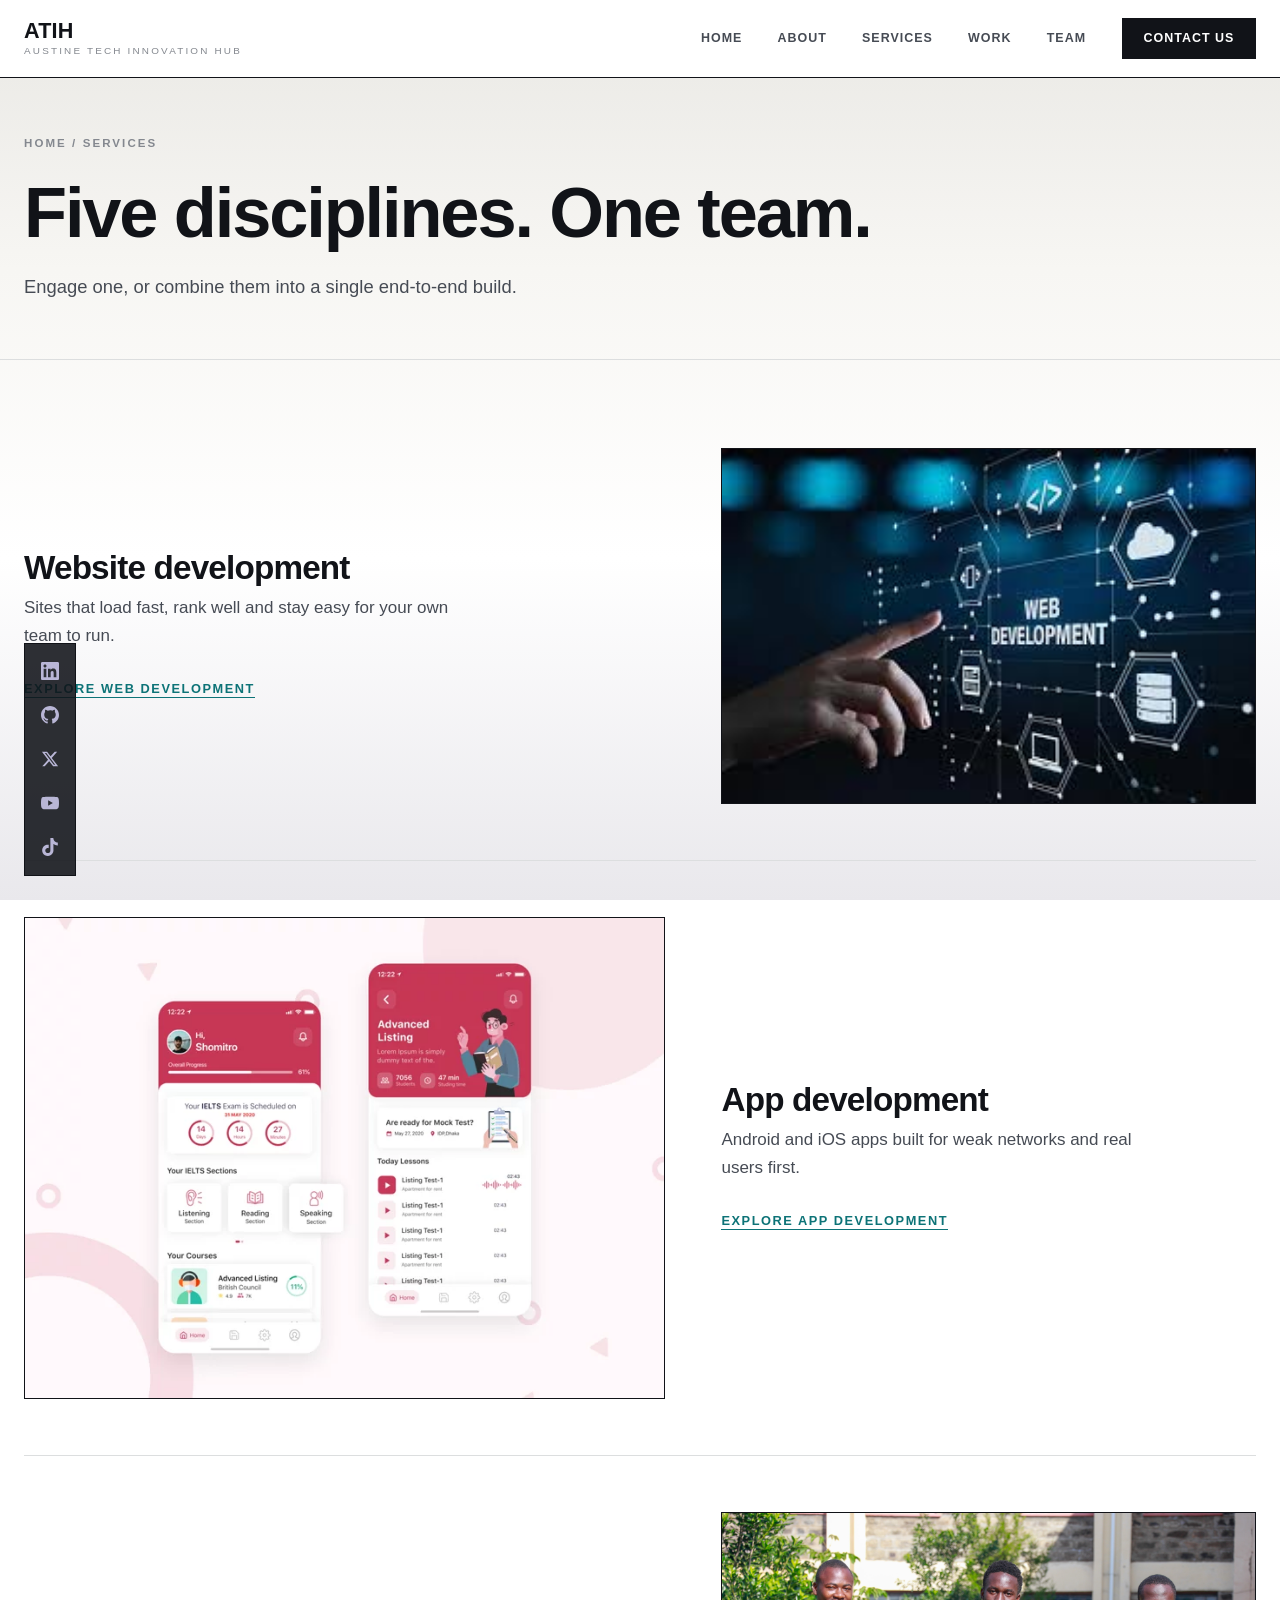
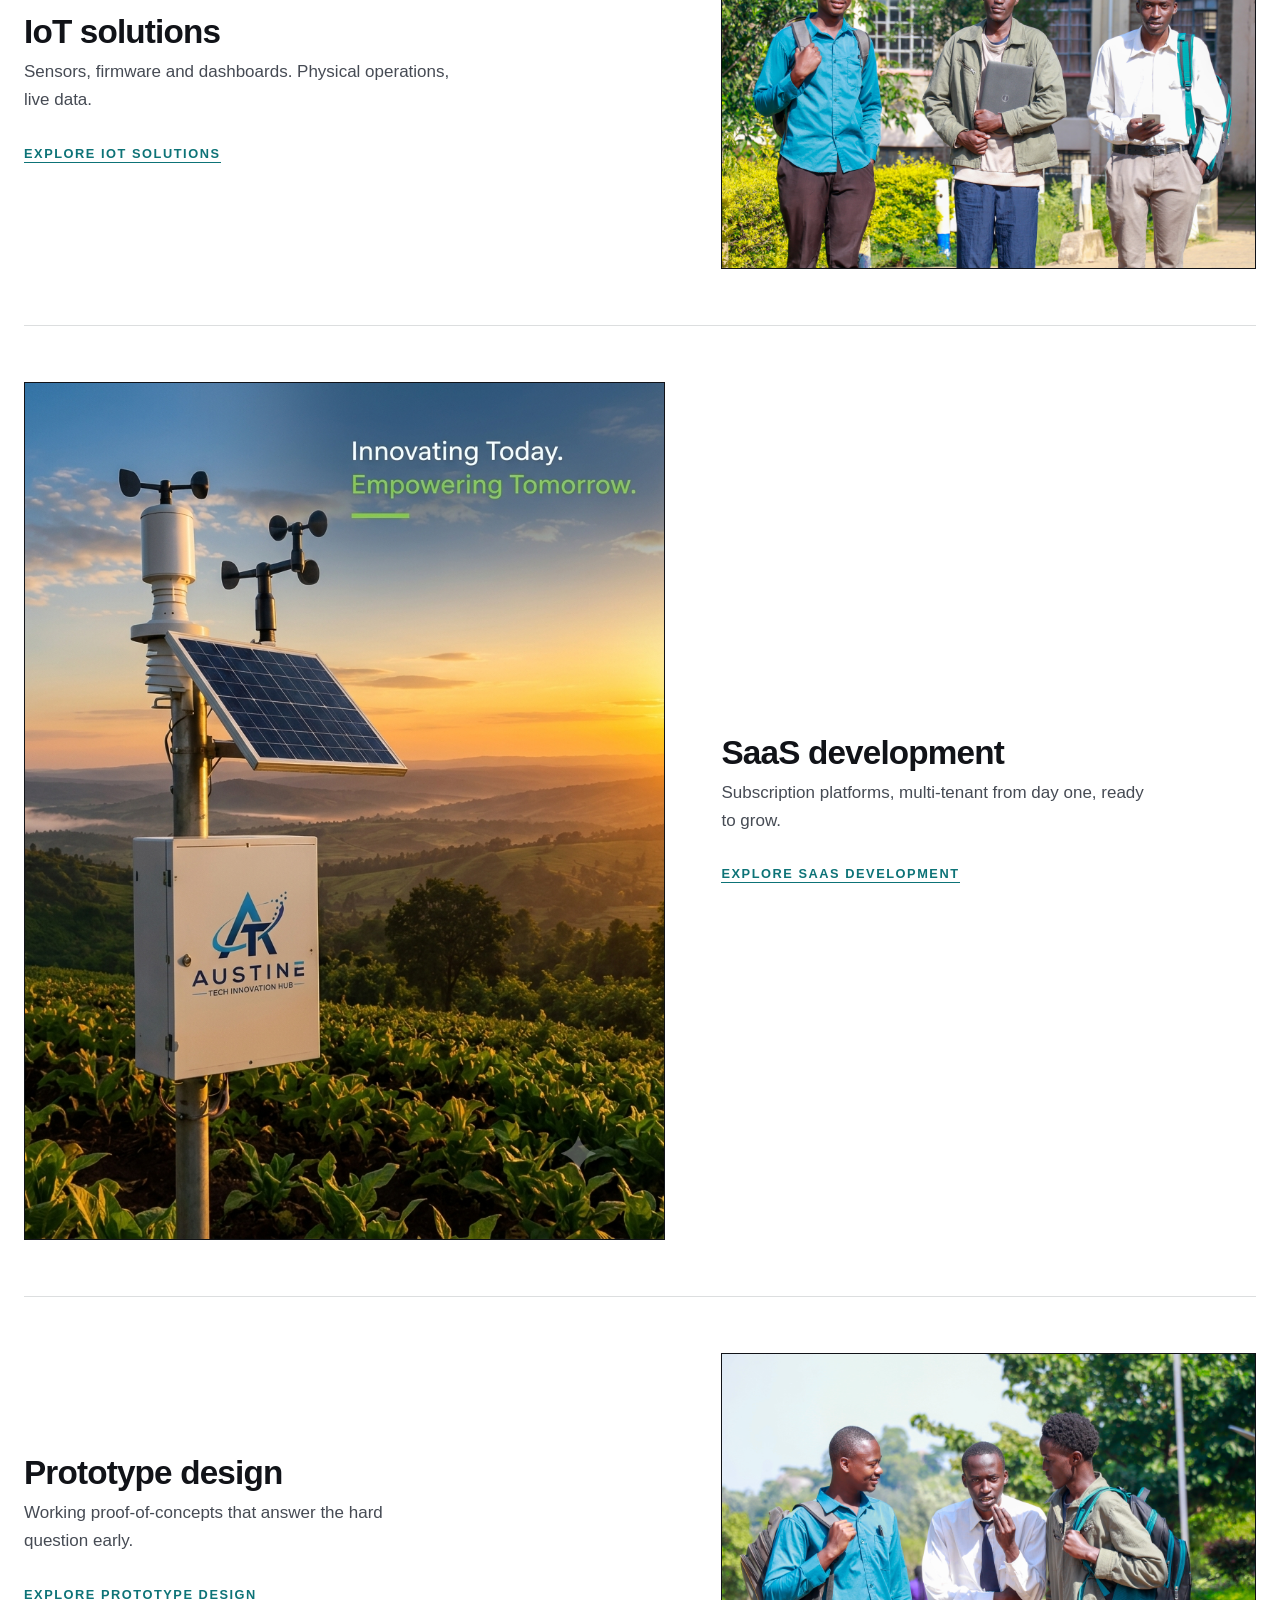
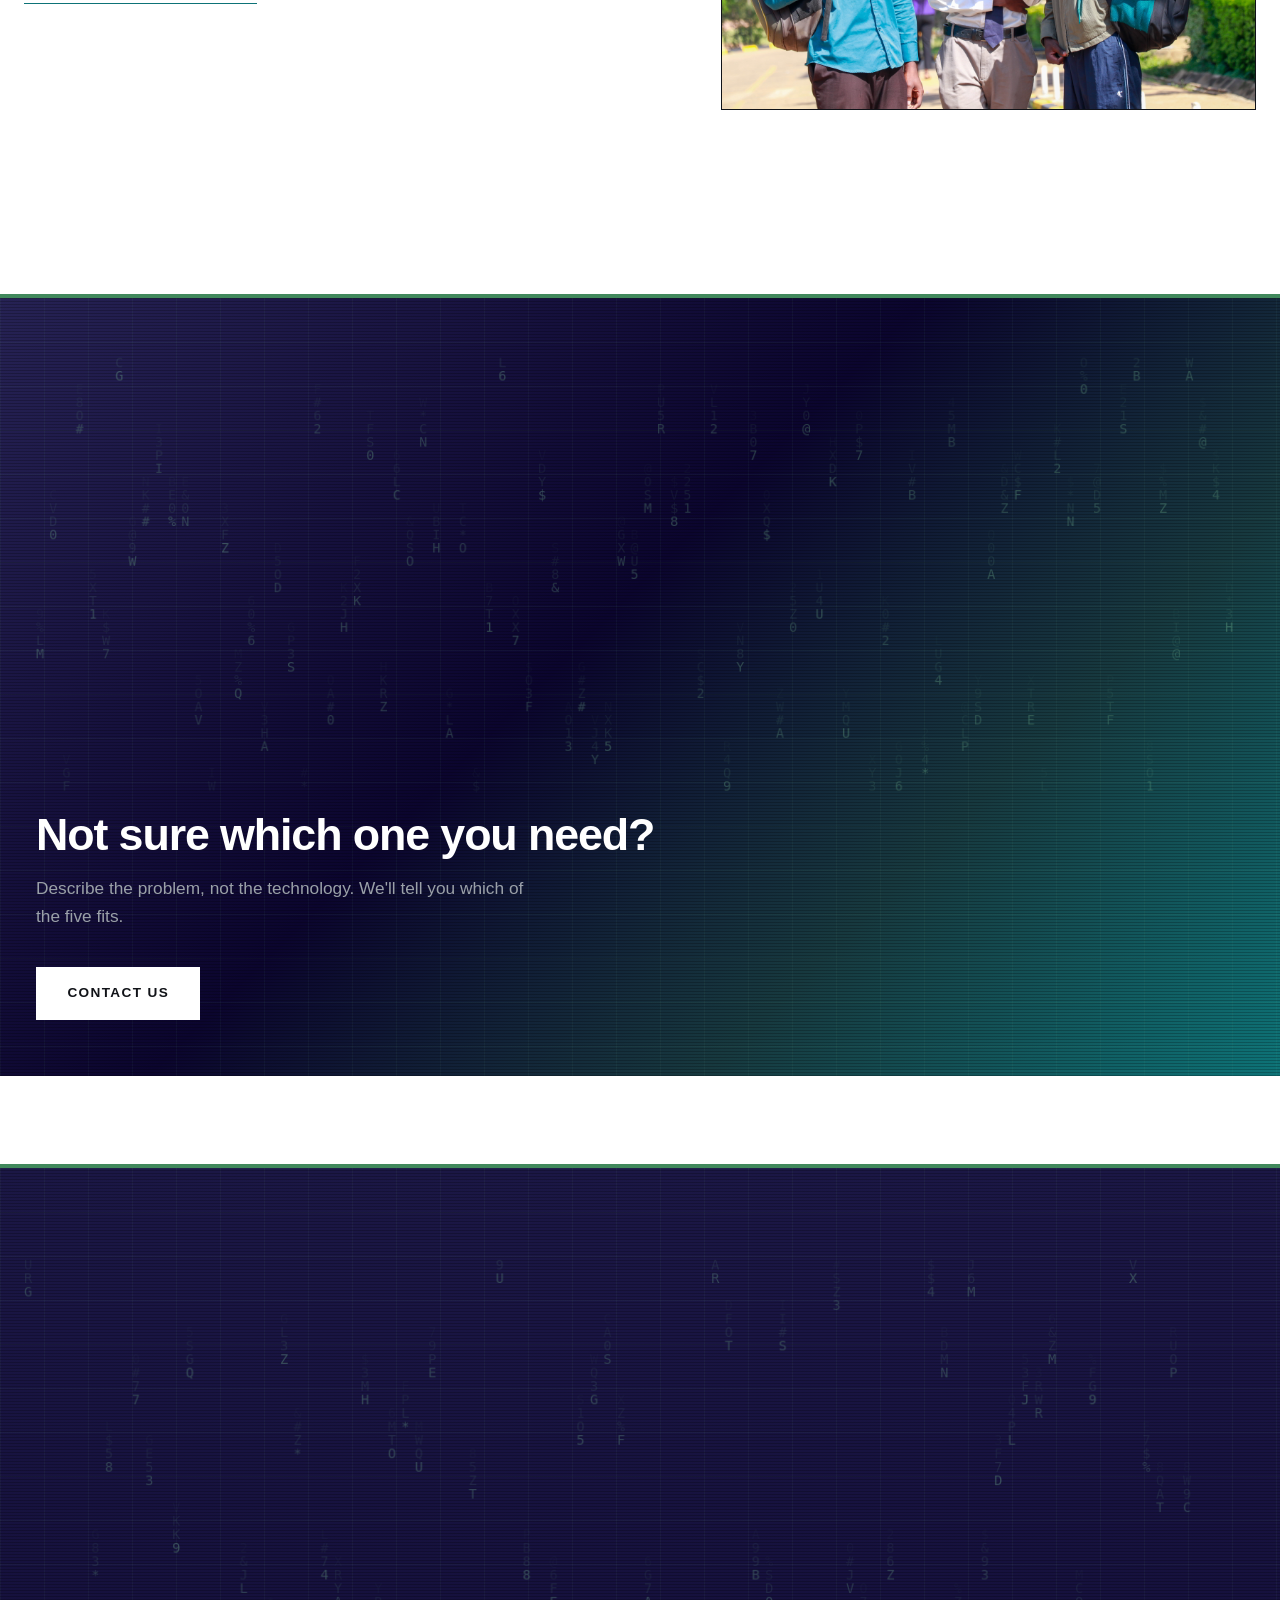
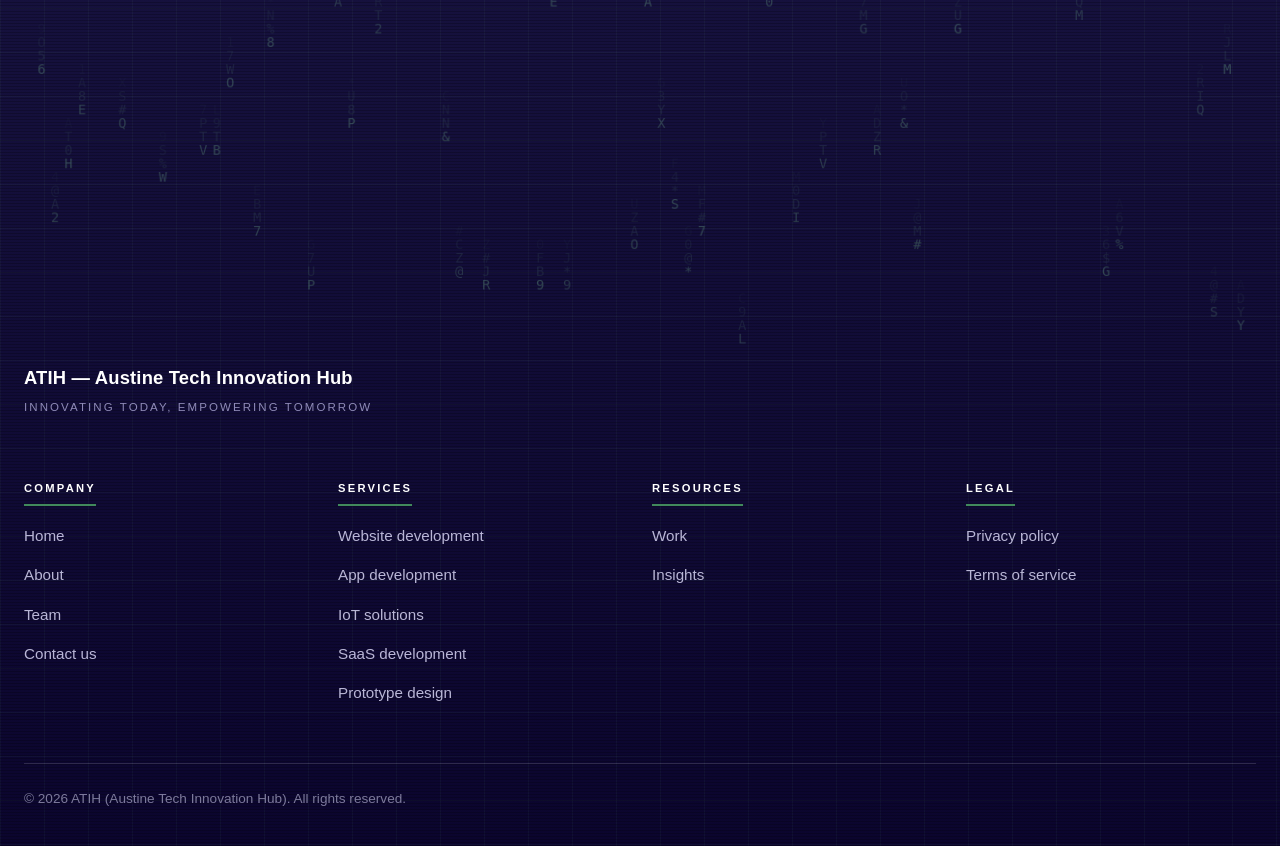
==== services/index.html @ eb1b6792 "Add files via upload" ====
<!DOCTYPE html>
<html lang="en">
<head>
  <meta charset="UTF-8">
  <meta name="viewport" content="width=device-width, initial-scale=1.0">
  <title>Services — ATIH | Web, Apps, IoT, SaaS and Prototypes</title>
  <meta name="description" content="Five product development services under one roof: websites, mobile apps, IoT systems, SaaS platforms and prototypes.">
  <link rel="stylesheet" href="../css/styles.css">
  <link rel="icon" type="image/svg+xml" href="../favicon.svg">
  <meta property="og:type" content="website">
  <meta property="og:site_name" content="ATIH — Austine Tech Innovation Hub">
  <meta property="og:title" content="Services">
  <meta property="og:description" content="Five product development services under one roof: websites, mobile apps, IoT systems, SaaS platforms and prototypes.">
  <meta property="og:url" content="https://austinetech.dev/services/index.html">
  <meta property="og:image" content="https://austinetech.dev/images/team-working-together.jpg">
  <meta name="twitter:card" content="summary_large_image">
</head>
<body data-page="services">

  <a class="skip-link" href="#main-content">Skip to content</a>

  <header class="site-header">
    <a class="brand-block" href="../index.html" aria-label="ATIH home">
      <span class="brand-name">ATIH</span>
      <span class="brand-full">Austine Tech Innovation Hub</span>
    </a>
    <nav class="site-nav" id="site-nav" aria-label="Main navigation">
      <ul class="nav-list">
        <li class="nav-item"><a class="nav-link" href="../index.html">Home</a></li>
        <li class="nav-item"><a class="nav-link" href="../about.html">About</a></li>
        <li class="nav-item"><a class="nav-link" href="index.html">Services</a></li>
        <li class="nav-item"><a class="nav-link" href="../work.html">Work</a></li>
        <li class="nav-item"><a class="nav-link" href="../team.html">Team</a></li>
        <li class="nav-item"><a class="nav-link nav-cta" href="../contact.html">Contact us</a></li>
      </ul>
    </nav>
    <button class="nav-toggle" type="button" aria-expanded="false" aria-controls="site-nav">
      <span class="nav-toggle-label"></span>
    </button>
  </header>

  <main id="main-content">

    <div class="page-header">
      <p class="breadcrumb"><a href="../index.html">Home</a> / Services</p>
      <h1 class="page-title">Five disciplines. One team.</h1>
      <p class="page-intro">Engage one, or combine them into a single end-to-end build.</p>
    </div>

    <section class="section section-service-list">
      <div class="service-list">

        <div class="service-row" data-animate>
          <div class="service-row-body">
            <h2 class="service-row-title"><a class="service-row-link" href="web-development.html">Website development</a></h2>
            <p class="service-row-text">Sites that load fast, rank well and stay easy for your own team to run.</p>
            <a class="service-row-more text-link" href="web-development.html">Explore web development</a>
          </div>
          <div class="service-row-media">
            <img src="../images/web-development.jpg" alt="A developer building a responsive marketing website" width="480" loading="lazy">
          </div>
        </div>

        <div class="service-row" data-animate>
          <div class="service-row-body">
            <h2 class="service-row-title"><a class="service-row-link" href="app-development.html">App development</a></h2>
            <p class="service-row-text">Android and iOS apps built for weak networks and real users first.</p>
            <a class="service-row-more text-link" href="app-development.html">Explore app development</a>
          </div>
          <div class="service-row-media">
            <img src="../images/app-UI.jpg" alt="A mobile application being tested on a smartphone" width="480" loading="lazy">
          </div>
        </div>

        <div class="service-row" data-animate>
          <div class="service-row-body">
            <h2 class="service-row-title"><a class="service-row-link" href="iot-solutions.html">IoT solutions</a></h2>
            <p class="service-row-text">Sensors, firmware and dashboards. Physical operations, live data.</p>
            <a class="service-row-more text-link" href="iot-solutions.html">Explore IoT solutions</a>
          </div>
          <div class="service-row-media">
            <img src="../images/gallery-workspace-1.jpg" alt="A prototype IoT sensor device connected to a monitoring dashboard" width="480" loading="lazy">
          </div>
        </div>

        <div class="service-row" data-animate>
          <div class="service-row-body">
            <h2 class="service-row-title"><a class="service-row-link" href="saas-development.html">SaaS development</a></h2>
            <p class="service-row-text">Subscription platforms, multi-tenant from day one, ready to grow.</p>
            <a class="service-row-more text-link" href="saas-development.html">Explore SaaS development</a>
          </div>
          <div class="service-row-media">
            <img src="../images/ai-generated-banner.png" alt="A software dashboard for a subscription platform" width="480" loading="lazy">
          </div>
        </div>

        <div class="service-row" data-animate>
          <div class="service-row-body">
            <h2 class="service-row-title"><a class="service-row-link" href="prototype-design.html">Prototype design</a></h2>
            <p class="service-row-text">Working proof-of-concepts that answer the hard question early.</p>
            <a class="service-row-more text-link" href="prototype-design.html">Explore prototype design</a>
          </div>
          <div class="service-row-media">
            <img src="../images/gallery-prototyping-3.jpg" alt="A hardware prototype on a workbench with circuit boards" width="480" loading="lazy">
          </div>
        </div>

      </div>
    </section>

    <section class="cta-band">
      <h2 class="cta-title">Not sure which one you need?</h2>
      <p class="cta-text">Describe the problem, not the technology. We'll tell you which of the five fits.</p>
      <p class="cta-actions"><a class="button-primary" href="../contact.html">Contact us</a></p>
    </section>

  </main>

  <footer class="site-footer">
    <div class="footer-brand">
      <p class="footer-brand-name">ATIH — Austine Tech Innovation Hub</p>
      <p class="footer-tagline">Innovating Today, Empowering Tomorrow</p>
    </div>
    <div class="footer-columns">
      <div class="footer-column">
        <p class="footer-heading">Company</p>
        <ul class="footer-list">
          <li><a class="footer-link" href="../index.html">Home</a></li>
          <li><a class="footer-link" href="../about.html">About</a></li>
          <li><a class="footer-link" href="../team.html">Team</a></li>
          <li><a class="footer-link" href="../contact.html">Contact us</a></li>
        </ul>
      </div>
      <div class="footer-column">
        <p class="footer-heading">Services</p>
        <ul class="footer-list">
          <li><a class="footer-link" href="web-development.html">Website development</a></li>
          <li><a class="footer-link" href="app-development.html">App development</a></li>
          <li><a class="footer-link" href="iot-solutions.html">IoT solutions</a></li>
          <li><a class="footer-link" href="saas-development.html">SaaS development</a></li>
          <li><a class="footer-link" href="prototype-design.html">Prototype design</a></li>
        </ul>
      </div>
      <div class="footer-column">
        <p class="footer-heading">Resources</p>
        <ul class="footer-list">
          <li><a class="footer-link" href="../work.html">Work</a></li>
          <li><a class="footer-link" href="../insights.html">Insights</a></li>
        </ul>
      </div>
      <div class="footer-column">
        <p class="footer-heading">Legal</p>
        <ul class="footer-list">
          <li><a class="footer-link" href="../privacy.html">Privacy policy</a></li>
          <li><a class="footer-link" href="../terms.html">Terms of service</a></li>
        </ul>
      </div>
    </div>
    <div class="footer-legal">
      <p class="footer-copyright">&copy; 2026 ATIH (Austine Tech Innovation Hub). All rights reserved.</p>
    </div>
  </footer>

  <script src="../js/main.js" defer></script>
</body>
</html>
---- css/styles.css ----
/* ==========================================================================
   ATIH — Austine Tech Innovation Hub
   Design language: Swiss engineered
   Hairline rules, sharp corners, disciplined type, one accent (deep teal).
   ========================================================================== */

/* ---------- Tokens ---------- */
:root {
  --ink: #111318;
  --ink-soft: #464b54;
  --ink-faint: #84888f;
  --paper: #ffffff;
  --paper-warm: #f4f4f2;
  --line: #dcdedf;
  --line-strong: #111318;
  --accent: #0d7377;
  --accent-dark: #095457;

  --wash: linear-gradient(180deg, #eef3ec 0%, #e3eae3 100%);
  --wash-soft: linear-gradient(90deg, #f1f5ef 0%, #ffffff 100%);
  --cta-grad: linear-gradient(150deg, #262254 0%, #17123c 55%, #0b052e 100%);
  --accent-grad: linear-gradient(135deg, #0d7377 0%, #095457 100%);
  --sage: #41895c;
  --indigo: #262a4a;
  --bone-grad: linear-gradient(180deg, #e9e8e4 0%, #f7f6f3 30%, #ffffff 62%, #e9e8ec 100%);

  --font: "Helvetica Neue", Helvetica, Arial, "Segoe UI", -apple-system, sans-serif;

  --space-1: 0.5rem;
  --space-2: 1rem;
  --space-3: 1.5rem;
  --space-4: 2.25rem;
  --space-5: 3.5rem;
  --space-6: 5.5rem;
  --space-7: 8rem;

  --rule: 1px solid var(--line);
  --rule-strong: 1px solid var(--line-strong);
  --rule-accent: 2px solid var(--accent);

  --ease: cubic-bezier(0.22, 0.61, 0.21, 1);
  --dur: 0.4s;
  --dur-fast: 0.18s;

  --measure: 62ch;
}

/* ---------- Reset ---------- */
*,
*::before,
*::after { box-sizing: border-box; }

* { margin: 0; }

html { scroll-behavior: smooth; }

body {
  font-family: var(--font);
  font-size: 1.0625rem;
  line-height: 1.65;
  color: var(--ink);
  background-color: var(--paper);
  /* full-page gradient: teal tint at top, white through the middle,
     faint mint returning at the bottom. Fixed to the viewport so the
     tint reads the same on a short page and an 8000px one. */
  background-image: var(--bone-grad);
  background-attachment: fixed;
  -webkit-font-smoothing: antialiased;
}

img { max-width: 100%; height: auto; display: block; border-radius: 0; }

a { color: var(--ink); text-decoration: none; }

:focus-visible { outline: 2px solid var(--accent); outline-offset: 3px; }

.skip-link {
  position: absolute;
  left: var(--space-3);
  top: -100px;
  z-index: 100;
  background: var(--ink);
  color: #fff;
  padding: 0.7rem 1.2rem;
  font-size: 0.85rem;
  font-weight: 600;
  transition: top var(--dur-fast) ease;
}
.skip-link:focus { top: var(--space-2); }

::selection { background: var(--accent); color: #fff; }

/* ---------- Typography ---------- */
h1, h2, h3, h4 {
  font-weight: 700;
  line-height: 1.08;
  letter-spacing: -0.025em;
  color: var(--ink);
  text-wrap: balance;
}

h1 { font-size: clamp(2.5rem, 6vw, 4.4rem); letter-spacing: -0.03em; line-height: 1.02; }
h2 { font-size: clamp(1.85rem, 3.6vw, 2.8rem); }
h3 { font-size: 1.22rem; line-height: 1.25; letter-spacing: -0.01em; }
h4 { font-size: 1rem; }

/* heading rhythm: consistent air after every heading */
h2 + p { margin-top: var(--space-1); }
h3 + p { margin-top: 0.4rem; }
h1 + p { margin-top: var(--space-2); }

p { text-wrap: pretty; }

/* Uppercase micro-label utility (applied via existing classes) */
.hero-kicker,
.breadcrumb,
.project-card-category,
.case-study-meta,
.article-meta,
.mission-card-title,
.team-role,
.footer-heading,
.stat-label,
.form-label,
.step-number,
.nav-link,
.button-primary,
.button-secondary,
.nav-cta {
  letter-spacing: 0.08em;
}

/* ==========================================================================
   Header
   ========================================================================== */
.site-header {
  position: sticky;
  top: 0;
  z-index: 50;
  display: flex;
  align-items: center;
  justify-content: space-between;
  gap: var(--space-3);
  max-width: 1280px;
  margin: 0 auto;
  padding: 1.1rem var(--space-3);
  background: var(--paper);
  border-bottom: var(--rule-strong);
}

.brand-block { display: flex; flex-direction: column; line-height: 1.1; }

.brand-name {
  font-weight: 700;
  font-size: 1.35rem;
  letter-spacing: 0.01em;
  color: var(--ink);
}

.brand-full {
  font-size: 0.62rem;
  letter-spacing: 0.22em;
  text-transform: uppercase;
  color: var(--ink-faint);
  font-weight: 500;
  margin-top: 0.2rem;
}

.nav-list {
  display: flex;
  align-items: center;
  gap: 0.3rem;
  list-style: none;
  padding: 0;
}

.nav-link {
  display: inline-block;
  padding: 0.55rem 0.95rem;
  font-size: 0.78rem;
  font-weight: 600;
  text-transform: uppercase;
  color: var(--ink-soft);
  transition: color var(--dur-fast) ease;
}

.nav-link:hover { color: var(--ink); }

/* current page: teal underline, no background pill */
body[data-page="home"] a[href="index.html"],
body[data-page="about"] a[href="about.html"],
body[data-page="services"] a[href="services/index.html"],
body[data-page="work"] a[href="work.html"],
body[data-page="team"] a[href="team.html"],
body[data-page="contact"] a[href="contact.html"] {
  color: var(--ink);
  box-shadow: inset 0 -2px 0 var(--accent);
}

.nav-cta {
  margin-left: var(--space-2);
  color: #fff;
  background: var(--ink);
  padding: 0.65rem 1.35rem;
  font-size: 0.78rem;
  font-weight: 600;
  text-transform: uppercase;
  transition: background var(--dur-fast) ease;
}
.nav-cta:hover { color: #fff; background: var(--accent-grad); }

.nav-toggle {
  display: none;
  align-items: center;
  border: var(--rule-strong);
  background: var(--paper);
  font: inherit;
  font-size: 0.75rem;
  font-weight: 600;
  letter-spacing: 0.12em;
  text-transform: uppercase;
  color: var(--ink);
  padding: 0.55rem 1rem;
  cursor: pointer;
}
.nav-toggle:hover { background: var(--ink); color: #fff; }
.nav-toggle-box { display: none; }
.nav-toggle-label::after { content: "Menu"; }
.nav-toggle[aria-expanded="true"] .nav-toggle-label::after { content: "Close"; }

/* ==========================================================================
   Layout
   ========================================================================== */
.page-header,
main > .section,
.stats-band,
.cta-band,
.hero > * { max-width: 1280px; margin-left: auto; margin-right: auto; }

main { padding-top: 0; }

.section { padding: var(--space-6) var(--space-3) 0; }

.section-head { max-width: 720px; margin-bottom: var(--space-5); }

.section-title { margin-bottom: var(--space-2); }

.section-text { font-size: 1.1rem; color: var(--ink-soft); max-width: var(--measure); }

/* Homepage intro: the "who we are" paragraph right under the hero */
.section-intro .intro-text {
  font-size: 1.3rem;
  line-height: 1.55;
  color: var(--ink);
  max-width: 56ch;
}
.section-intro .intro-more { margin-top: var(--space-2); }

.accent-bar { display: block; width: 44px; height: 3px; background: linear-gradient(90deg, var(--accent) 0%, rgba(13, 115, 119, 0.15) 100%); margin-bottom: var(--space-3); }

/* ---------- Page header ---------- */
.page-header {
  padding: var(--space-5) var(--space-3) var(--space-5);
  border-bottom: var(--rule);
}

.breadcrumb {
  font-size: 0.72rem;
  font-weight: 600;
  letter-spacing: 0.18em;
  text-transform: uppercase;
  color: var(--ink-faint);
  margin-bottom: var(--space-3);
}
.breadcrumb a { color: var(--ink-faint); }
.breadcrumb a:hover { color: var(--accent); }

.page-title { margin-bottom: var(--space-3); max-width: 22ch; }

.page-intro { font-size: 1.15rem; color: var(--ink-soft); max-width: 56ch; }

/* ---------- Buttons: sharp, ink, invert on hover ---------- */
.button-primary,
.button-secondary {
  display: inline-block;
  padding: 0.9rem 1.9rem;
  font: inherit;
  font-size: 0.85rem;
  font-weight: 650;
  letter-spacing: 0.1em;
  text-transform: uppercase;
  border-radius: 0;
  border: 1px solid var(--ink);
  cursor: pointer;
  transition: background var(--dur-fast) ease, color var(--dur-fast) ease, border-color var(--dur-fast) ease;
}
.button-primary { background: var(--ink); color: #fff; }
.button-primary:hover { background: var(--accent-grad); border-color: var(--accent-dark); color: #fff; }

.button-secondary { background: transparent; color: var(--ink); }
.button-secondary:hover { background: var(--ink); color: #fff; }

.hero-actions, .cta-actions { display: flex; flex-wrap: wrap; gap: var(--space-2); align-items: center; }

.text-link {
  color: var(--accent);
  font-weight: 600;
  border-bottom: 1px solid currentColor;
  padding-bottom: 1px;
  transition: color var(--dur-fast) ease;
}
.text-link:hover { color: var(--accent-dark); }

/* ==========================================================================
   Hero
   ========================================================================== */
.hero { display: grid;
   gap: var(--space-5); 
   padding: var(--space-7) var(--space-3) var(--space-6);
   align-items: center;
}

.hero-kicker {
  display: inline-block;
  font-size: 0.75rem;
  font-weight: 700;
  letter-spacing: 0.22em;
  text-transform: uppercase;
  color: var(--accent);
  margin-bottom: var(--space-4);
}

.hero-kicker::before {
  content: "";
  display: inline-block;
  width: 10px;
  height: 10px;
  background: var(--accent);
  margin-right: 0.75rem;
}

.hero-title { margin-bottom: var(--space-4); max-width: 20ch; }

.hero-text { font-size: 1.18rem; color: var(--ink-soft); max-width: 52ch; margin-bottom: var(--space-5); }

.hero-figure { position: relative; margin: 0; }
.hero-figure img { width: 100%; border: var(--rule-strong); }

/* offset teal block behind image — poster composition, no glow */
.hero-media { position: relative; }
.hero-media::before {
  content: "";
  position: absolute;
  top: -14px;
  right: -14px;
  width: 46%;
  height: 46%;
  background: linear-gradient(135deg, var(--sage) 0%, var(--accent) 100%);
  z-index: 0;
}
.hero-figure { position: relative; z-index: 1; }

.hero-caption {
  margin-top: var(--space-2);
  font-size: 0.72rem;
  letter-spacing: 0.16em;
  text-transform: uppercase;
  color: var(--ink-faint);
}

/* ==========================================================================
   Stats band: one ruled strip, vertical dividers, left-aligned
   ========================================================================== */
/* the rotating blend: a LINEAR gradient whose angle sweeps a full 360deg
   around center — colors flow around the band, no wedges, no spinning box.
   Registered custom property so the angle animates smoothly; browsers
   without @property support simply show it as a static gradient. */
@property --spin {
  syntax: "<angle>";
  initial-value: 135deg;
  inherits: false;
}

@keyframes spin-angle { to { --spin: 495deg; } }

.stats-band {
  display: grid;
  grid-template-columns: repeat(3, 1fr);
  border: 0;
  margin-top: var(--space-5);
  margin-bottom: 0;
  background: linear-gradient(135deg, #49966a 0%, #41895c 40%, #0d7377 78%, #2f7a4e 100%); /* static fallback */
  background: linear-gradient(var(--spin), #49966a 0%, #41895c 40%, #0d7377 78%, #2f7a4e 100%);
  animation: spin-angle 32s linear infinite;
}

.stat-card {
  padding: var(--space-4) var(--space-3);
  text-align: left;
  border-left: 1px solid rgba(255, 255, 255, 0.28);
}
.stat-card:first-child { border-left: 0; padding-left: 0; }

.stat-number {
  font-size: clamp(2.6rem, 5vw, 4rem);
  font-weight: 700;
  letter-spacing: -0.03em;
  line-height: 1;
  color: #ffffff;
}

.stat-number .stat-suffix { color: #cfe9d8; }

.stat-label {
  font-size: 0.72rem;
  font-weight: 600;
  text-transform: uppercase;
  letter-spacing: 0.18em;
  color: rgba(255, 255, 255, 0.82);
  margin-top: 0.6rem;
}

/* ==========================================================================
   Service grid (home): ruled blocks, no boxes, no shadows
   ========================================================================== */
.service-grid {
  display: grid;
  grid-template-columns: repeat(3, 1fr);
  gap: var(--space-4) var(--space-5);
}

.service-card {
  position: relative;
  border-top: 2px solid var(--ink);
  padding-top: var(--space-3);
  transition: border-color var(--dur) ease;
}
.service-card:hover { border-top-color: var(--accent); }

.service-card::before { content: none; }

.service-card-link { color: inherit; display: inline-block; }
.service-card-link::after { content: ""; position: absolute; inset: 0; }
.service-card-title { margin-bottom: var(--space-1); }
.service-card:hover .service-card-title { color: var(--accent); }
.service-card-text { font-size: 0.98rem; color: var(--ink-soft); }

/* ---------- Services index: ruled full-width rows ---------- */
.service-list { display: grid; }

.service-row {
  display: grid;
  grid-template-columns: 1.2fr 1fr;
  gap: var(--space-5);
  align-items: center;
  padding: var(--space-5) 0;
  border-top: var(--rule);
}
.service-row:first-child { border-top: 0; padding-top: 0; }
.service-row { transition: background var(--dur-fast) ease, color var(--dur-fast) ease; }
.service-row:hover { background: var(--wash-soft); }
.service-row:nth-child(even) .service-row-media { order: -1; }

.service-row-title { font-size: clamp(1.5rem, 2.6vw, 2.1rem); margin-bottom: var(--space-1); }
.service-row-link { color: inherit; transition: color var(--dur-fast) ease; }
.service-row-link:hover,
.service-row:hover .service-row-link { color: var(--accent); }
.service-row-text { color: var(--ink-soft); margin-bottom: var(--space-3); max-width: 48ch; }
.service-row-more { font-size: 0.8rem; font-weight: 650; text-transform: uppercase; letter-spacing: 0.12em; }
.service-row-media img { width: 100%; border: var(--rule-strong); }

/* ---------- Service detail pages ---------- */
.service-overview-media { margin-bottom: var(--space-5); }
.service-overview-media img { width: 100%; border: var(--rule-strong); }

.service-overview .section-title { margin: var(--space-5) 0 var(--space-3); }

.capability-list { list-style: none; padding: 0; margin-bottom: var(--space-2); }

.capability-item {
  position: relative;
  padding: 1rem 1rem 1rem 2.6rem;
  border-top: var(--rule);
  font-weight: 500;
  transition: padding-left var(--dur) var(--ease);
}
.capability-item:last-child { border-bottom: var(--rule); }
.capability-item::before {
  content: "→";
  position: absolute;
  left: 1rem;
  top: 1rem;
  color: var(--accent);
  font-weight: 700;
}
.capability-item:hover { padding-left: 3.1rem; }

.related-projects { display: grid; gap: var(--space-2); margin-top: var(--space-2); }
.related-project {
  padding: 0.2rem 0 0.2rem 1.2rem;
  border-left: 2px solid var(--accent);
  font-size: 0.98rem;
  color: var(--ink-soft);
}

/* ==========================================================================
   Process: five ruled columns, oversized numbers
   ========================================================================== */
.process-steps {
  list-style: none;
  padding: 0;
  display: grid;
  grid-template-columns: repeat(5, 1fr);
  gap: var(--space-4);
}

.process-step {
  border-top: 2px solid var(--ink);
  padding-top: var(--space-2);
  transition: border-color var(--dur) ease;
}
.process-step:hover { border-top-color: var(--accent); }

.step-number {
  font-size: 2rem;
  font-weight: 700;
  letter-spacing: 0;
  color: var(--accent);
  margin-bottom: var(--space-1);
}

.step-title { font-size: 1.08rem; margin-bottom: 0.35rem; }
.step-text { font-size: 0.93rem; color: var(--ink-soft); }

/* ==========================================================================
   Project cards (home)
   ========================================================================== */
.project-grid {
  display: grid;
  grid-template-columns: repeat(3, 1fr);
  gap: var(--space-4) var(--space-5);
}

.project-card {
  position: relative;
  border-top: 2px solid var(--ink);
  padding-top: var(--space-3);
  transition: border-color var(--dur) ease;
}
.project-card:hover { border-top-color: var(--accent); }

.project-card-title a { color: inherit; }
.project-card-title a::after { content: ""; position: absolute; inset: 0; }
.project-card:hover .project-card-title { color: var(--accent); }

.project-card-category {
  font-size: 0.72rem;
  font-weight: 700;
  text-transform: uppercase;
  letter-spacing: 0.18em;
  color: var(--accent);
  margin: 0.4rem 0 0.5rem;
}
.project-card-text { font-size: 0.98rem; color: var(--ink-soft); }

/* ==========================================================================
   Case studies (work): editorial two-column rows
   ========================================================================== */
.case-study {
  display: grid;
  grid-template-columns: 1.1fr 1fr;
  gap: var(--space-5);
  padding: var(--space-5) 0;
  border-top: var(--rule-strong);
}
.case-study:first-of-type { border-top: 0; padding-top: var(--space-2); }

.case-study-title { font-size: clamp(1.7rem, 3vw, 2.4rem); margin-bottom: 0.5rem; }

.case-study-meta {
  font-size: 0.72rem;
  font-weight: 700;
  text-transform: uppercase;
  letter-spacing: 0.18em;
  color: var(--accent);
  margin-bottom: var(--space-3);
}

.case-study-summary { color: var(--ink-soft); margin-bottom: var(--space-3); max-width: 56ch; }

.case-study-facts { display: grid; gap: 0.4rem; font-size: 0.95rem; margin-bottom: var(--space-3); }
.case-study-fact strong {
  color: var(--ink);
  font-size: 0.72rem;
  text-transform: uppercase;
  letter-spacing: 0.14em;
  margin-right: 0.4rem;
}

.case-study-quote {
  font-size: 1.2rem;
  font-weight: 500;
  line-height: 1.4;
  color: var(--ink);
  padding-left: 1.1rem;
  border-left: 3px solid var(--accent);
  max-width: 40ch;
}

.case-study-gallery { display: grid; gap: var(--space-3); align-content: start; }
.gallery-item { margin: 0; }
.gallery-item img { width: 100%; border: var(--rule-strong); transition: border-color var(--dur) ease; }
.gallery-item img:hover { border-color: var(--accent); }
.gallery-caption {
  font-size: 0.72rem;
  letter-spacing: 0.14em;
  text-transform: uppercase;
  color: var(--ink-faint);
  margin-top: 0.5rem;
}

/* ==========================================================================
   Engagement / mission / values / story / team / articles
   ========================================================================== */
.engagement-grid {
  display: grid;
  grid-template-columns: repeat(3, 1fr);
  gap: var(--space-4) var(--space-5);
}

.engagement-card { border-top: 2px solid var(--ink); padding-top: var(--space-3); }
.engagement-card-title { margin-bottom: 0.4rem; }
.engagement-card-text { font-size: 0.98rem; color: var(--ink-soft); }

.mission-grid { display: grid; grid-template-columns: 1fr 1fr; gap: var(--space-5); }
.mission-card { border-top: 2px solid var(--ink); padding-top: var(--space-3); }
.mission-card-title {
  font-size: 0.72rem;
  font-weight: 700;
  text-transform: uppercase;
  letter-spacing: 0.18em;
  color: var(--accent);
  margin-bottom: var(--space-2);
}
.mission-card-text { font-size: 1.15rem; font-weight: 500; line-height: 1.5; max-width: 44ch; }

.values-list { display: grid; gap: var(--space-3); max-width: 780px; }

.value-item {
  padding: var(--space-2) 0 var(--space-2) var(--space-3);
  border-left: 2px solid var(--line);
  transition: border-color var(--dur) ease;
}
.value-item:hover { border-left-color: var(--accent); }
.value-title { margin-bottom: 0.25rem; }
.value-text { color: var(--ink-soft); font-size: 0.98rem; max-width: 60ch; }

.story-body { max-width: 68ch; display: grid; gap: var(--space-2); font-size: 1.05rem; color: var(--ink-soft); }
.story-body p:first-child { color: var(--ink); font-size: 1.2rem; font-weight: 500; }

.team-grid {
  display: grid;
  grid-template-columns: repeat(3, 1fr);
  gap: var(--space-4) var(--space-5);
}

.team-card { border-top: 2px solid var(--ink); padding-top: var(--space-3); }

.team-photo img {
  width: 100%;
  border: var(--rule-strong);
  aspect-ratio: 1 / 1;
  object-fit: cover;
  filter: grayscale(100%);
  transition: filter var(--dur) ease, border-color var(--dur) ease;
}
.team-card:hover .team-photo img { filter: grayscale(0); border-color: var(--accent); }

.team-name { font-size: 1.2rem; }
.team-role {
  font-size: 0.72rem;
  font-weight: 700;
  text-transform: uppercase;
  letter-spacing: 0.16em;
  color: var(--accent);
  margin: 0.4rem 0 0.7rem;
}
.team-bio { font-size: 0.95rem; color: var(--ink-soft); }

.team-note-text { max-width: 72ch; color: var(--ink-soft); font-size: 1.05rem; }

.article-list { display: grid; gap: 0; max-width: 840px; }

.article-card {
  padding: var(--space-4) 0;
  border-top: var(--rule);
  transition: border-color var(--dur) ease;
}
.article-card:last-child { border-bottom: var(--rule); }
.article-card:hover { border-top-color: var(--accent); }

.article-meta {
  font-size: 0.72rem;
  font-weight: 700;
  text-transform: uppercase;
  letter-spacing: 0.18em;
  color: var(--accent);
  margin-bottom: 0.5rem;
}
.article-title { font-size: 1.4rem; margin-bottom: 0.5rem; }
.article-link { color: inherit; transition: color var(--dur-fast) ease; }
.article-link:hover { color: var(--accent); }
.article-text { color: var(--ink-soft); font-size: 0.98rem; max-width: 64ch; }

/* full articles on the Insights page */
.article-body { display: grid; gap: var(--space-2); max-width: 68ch; }
.article-body p { color: var(--ink-soft); font-size: 1rem; }
.article-note { color: var(--ink-faint); font-style: normal; font-size: 0.82rem; }

/* ==========================================================================
   Contact
   ========================================================================== */
.contact-form {
  max-width: 640px;
  display: grid;
  gap: var(--space-3);
  padding: var(--space-4);
  border: var(--rule-strong);
}

.form-field { display: grid; gap: 0.45rem; }

.form-label {
  font-size: 0.72rem;
  font-weight: 700;
  text-transform: uppercase;
  letter-spacing: 0.16em;
  color: var(--ink-soft);
}
.form-optional { font-weight: 400; color: var(--ink-faint); letter-spacing: 0.05em; }

.form-input,
.form-select,
.form-textarea {
  font: inherit;
  color: var(--ink);
  padding: 0.8rem 0.95rem;
  border: var(--rule-strong);
  border-radius: 0;
  background: var(--paper);
  transition: border-color var(--dur-fast) ease;
}
.form-input:hover, .form-select:hover, .form-textarea:hover { border-color: var(--accent); }
.form-input:focus, .form-select:focus, .form-textarea:focus {
  outline: none;
  border-color: var(--accent);
  box-shadow: inset 0 -2px 0 var(--accent);
}
.form-textarea { resize: vertical; min-height: 140px; }

.form-actions { margin-top: var(--space-1); }

.contact-details-grid { display: grid; grid-template-columns: repeat(4, 1fr); gap: var(--space-4); }

.contact-detail-card { border-left: 2px solid var(--ink); padding-left: var(--space-2); }
.contact-detail-title { font-size: 0.95rem; margin-bottom: 0.4rem; }
.contact-detail-text { font-size: 0.93rem; color: var(--ink-soft); }
.detail-note { color: var(--ink-faint); font-style: normal; font-size: 0.8rem; }

/* ---------- Legal ---------- */
.legal-body, .section-legal { max-width: 760px; }
.legal-text { color: var(--ink-soft); margin-bottom: var(--space-3); max-width: 68ch; }
.section-legal .section-title { margin: var(--space-4) 0 var(--space-2); font-size: 1.3rem; }

/* ==========================================================================
   CTA band: solid ink, teal top rule, sharp
   ========================================================================== */
.cta-band {
  margin-top: var(--space-7);
  margin-bottom: var(--space-6);
  padding: var(--space-5) var(--space-4);
  background: linear-gradient(135deg, #262254 0%, #0b052e 45%, #17393f 72%, #0d7377 100%); /* static fallback */
  background: linear-gradient(var(--spin), #262254 0%, #0b052e 45%, #17393f 72%, #0d7377 100%);
  animation: spin-angle 26s linear infinite reverse;
  border-top: 4px solid var(--sage);
  color: #fff;
  position: relative;
  overflow: hidden;
}

/* ==========================================================================
   Matrix texture layer (adapted from Ijakaa Paul's MATRIX STORIES)
   Glyph rain = JS canvas; scanlines + grid = pure CSS, always on.
   Confined to the dark bands so the light pages stay serene.
   ========================================================================== */
.matrix-rain {
  position: absolute;
  inset: 0;
  width: 100%;
  height: 100%;
  z-index: 0;
  pointer-events: none;
  opacity: 0.4;
}

.cta-band::after,
.site-footer::after {
  content: "";
  position: absolute;
  inset: 0;
  z-index: 0;
  pointer-events: none;
  background-image:
    repeating-linear-gradient(0deg, rgba(0, 0, 0, 0.22) 0px, rgba(0, 0, 0, 0.22) 1px, transparent 1px, transparent 3px),
    linear-gradient(rgba(127, 199, 154, 0.05) 1px, transparent 1px),
    linear-gradient(90deg, rgba(127, 199, 154, 0.05) 1px, transparent 1px);
  background-size: auto, 44px 44px, 44px 44px;
}

.cta-band > *,
.site-footer > * { position: relative; z-index: 1; }

.cta-title { color: #fff; margin-bottom: var(--space-2); max-width: 26ch; }
.cta-text { color: #9aa0a8; font-size: 1.08rem; margin-bottom: var(--space-4); max-width: 52ch; }

.cta-band .button-primary { background: #fff; border-color: #fff; color: var(--ink); }
.cta-band .button-primary:hover { background: var(--accent-grad); border-color: var(--accent-dark); color: #fff; }
.cta-band .button-secondary { color: #fff; border-color: #565b64; background: transparent; }
.cta-band .button-secondary:hover { border-color: #fff; background: transparent; }

/* ==========================================================================
   Footer
   ========================================================================== */
.site-footer {
  border-top: 4px solid var(--sage);
  background: linear-gradient(180deg, #1b1745 0%, #0b052e 100%);
  padding: var(--space-6) var(--space-3) var(--space-4);
  position: relative;
  overflow: hidden;
}

.footer-brand { max-width: 1280px; margin: 0 auto var(--space-5); }
.footer-brand-name { font-weight: 700; font-size: 1.15rem; letter-spacing: 0.01em; color: #ffffff; }
.footer-tagline {
  color: #8f8bb8;
  font-size: 0.72rem;
  letter-spacing: 0.18em;
  text-transform: uppercase;
  margin-top: 0.3rem;
}

.footer-columns {
  max-width: 1280px;
  margin: 0 auto;
  display: grid;
  grid-template-columns: repeat(4, 1fr);
  gap: var(--space-3);
  padding-bottom: var(--space-5);
}

.footer-heading {
  font-size: 0.7rem;
  font-weight: 700;
  text-transform: uppercase;
  letter-spacing: 0.2em;
  color: #ffffff;
  border-bottom: 2px solid var(--sage);
  display: inline-block;
  padding-bottom: 0.4rem;
  margin-bottom: var(--space-2);
}

.footer-list { list-style: none; padding: 0; display: grid; gap: 0.7rem; }
.footer-link { color: #b9b6d6; font-size: 0.95rem; transition: color var(--dur-fast) ease; }
.footer-link:hover { color: #7fc79a; }

.footer-legal { max-width: 1280px; margin: 0 auto; border-top: 1px solid rgba(255, 255, 255, 0.14); padding-top: var(--space-3); }
.footer-copyright { font-size: 0.85rem; color: #7d7a9c; }

/* testimonials */
.section-testimonials { margin-top: var(--space-6); }
.quote-carousel { border: var(--rule-strong); border-left: 4px solid var(--accent); }

/* ==========================================================================
   Carousels: CSS scroll-snap + light JS. Native swipe on touch;
   no JS = plain scrollable strip. Still fully functional.
   ========================================================================== */
.carousel {
  position: relative;
  border: var(--rule-strong);
}

.carousel-track {
  display: flex;
  overflow-x: auto;
  scroll-snap-type: x mandatory;
  scrollbar-width: none;
}
.carousel-track::-webkit-scrollbar { display: none; }

.carousel-slide {
  flex: 0 0 100%;
  scroll-snap-align: start;
  margin: 0;
  position: relative;
  min-width: 0;
}

.carousel-slide img {
  width: 100%;
  aspect-ratio: 3 / 2;
  object-fit: cover;
  display: block;
}

/* image not yet dropped in: hold the 3:2 frame with a ruled placeholder */
.carousel-slide img:not([src]) ,
.carousel-slide img[src=""],
.carousel-slide img.broken {
  background: var(--paper-warm);
  border-right: var(--rule);
}
.carousel-slide img.broken { visibility: hidden; }

.carousel-count {
  position: absolute;
  top: 0;
  right: 0;
  background: var(--ink);
  padding: 0.45rem 0.8rem;
  font-size: 0.72rem;
  font-weight: 700;
  letter-spacing: 0.16em;
  color: #fff;
  z-index: 2;
}

.carousel-btn {
  position: absolute;
  top: 50%;
  transform: translateY(-50%);
  width: 44px;
  height: 44px;
  display: flex;
  align-items: center;
  justify-content: center;
  border: 1px solid var(--ink);
  background: var(--paper);
  color: var(--ink);
  font-size: 1.1rem;
  line-height: 1;
  cursor: pointer;
  transition: background var(--dur-fast) ease, color var(--dur-fast) ease;
  z-index: 2;
}
.carousel-btn:hover { background: var(--ink); color: #fff; }

.carousel-btn--prev { left: 0; border-right: var(--rule-strong); }
.carousel-btn--next { right: 0; border-left: var(--rule-strong); }

.carousel-btn[disabled] {
  opacity: 0.35;
  cursor: default;
}
.carousel-btn[disabled]:hover { background: var(--paper); color: var(--ink); }

/* testimonials variant */
.quote-carousel .carousel-slide {
  display: flex;
  align-items: center;
  padding: var(--space-4) var(--space-4);
  aspect-ratio: auto;
}
.quote-carousel blockquote { margin: 0; max-width: 62ch; }
.quote-carousel .quote-text { font-size: 1.25rem; font-weight: 500; line-height: 1.45; color: var(--ink); }
.quote-carousel cite {
  display: block;
  margin-top: var(--space-2);
  font-style: normal;
  font-size: 0.75rem;
  font-weight: 700;
  letter-spacing: 0.16em;
  text-transform: uppercase;
  color: var(--accent);
}

@media (max-width: 820px) {
  .carousel-btn { display: none; }
}

/* ==========================================================================
   Motion (unchanged from the layer you approved)
   ========================================================================== */
.js [data-animate] {
  opacity: 0;
  transform: translateY(22px);
  transition: opacity var(--dur) var(--ease), transform var(--dur) var(--ease);
  transition-delay: var(--motion-delay, 0ms);
  will-change: opacity, transform;
}
.js [data-animate].is-visible { opacity: 1; transform: none; }

@media (prefers-reduced-motion: reduce) {
  html { scroll-behavior: auto; }
  .js [data-animate] { opacity: 1; transform: none; transition: none; }
  *, *::before, *::after { animation: none !important; transition-duration: 0.01ms !important; }
}

/* ==========================================================================
   Responsive
   ========================================================================== */
@media (max-width: 1020px) {
  .service-grid, .project-grid, .team-grid, .engagement-grid { grid-template-columns: repeat(2, 1fr); }
  .process-steps { grid-template-columns: repeat(2, 1fr); }
  .case-study { grid-template-columns: 1fr; gap: var(--space-4); }
  .contact-details-grid { grid-template-columns: repeat(2, 1fr); }
  .footer-columns { grid-template-columns: repeat(2, 1fr); }
}

@media (max-width: 820px) {
  /* iOS Safari handles fixed backgrounds poorly - let it scroll there */
  body { background-attachment: scroll; }

  .nav-toggle { display: inline-flex; }

  .site-nav {
    position: absolute;
    top: 100%;
    left: 0;
    right: 0;
    background: var(--paper);
    border-bottom: var(--rule-strong);
    display: none;
  }
  .site-nav.is-open { display: block; }

  .nav-list { flex-direction: column; align-items: stretch; gap: 0; padding: var(--space-2) var(--space-3) var(--space-3); }
  .nav-link { display: block; padding: 0.9rem 1rem; font-size: 0.85rem; border-bottom: var(--rule); }
  .nav-cta { text-align: center; margin-top: var(--space-2); }

  .hero { padding-top: var(--space-5); }
  .stats-band { grid-template-columns: 1fr; }
  .stat-card { border-left: 0; border-top: var(--rule); padding-left: 0; }
  .stat-card:first-child { border-top: 0; }
  .service-row { grid-template-columns: 1fr; gap: var(--space-3); }
  .service-row:nth-child(even) .service-row-media { order: 0; }
  .mission-grid { grid-template-columns: 1fr; }
}

@media (max-width: 560px) {
  body { font-size: 1rem; }
  .service-grid, .project-grid, .team-grid, .engagement-grid { grid-template-columns: 1fr; }
  .process-steps { grid-template-columns: 1fr; }
  .contact-details-grid { grid-template-columns: 1fr; }
  .footer-columns { grid-template-columns: 1fr; }
  .hero-actions, .cta-actions { flex-direction: column; align-items: stretch; text-align: center; }
  .cta-band { padding: var(--space-4) var(--space-3); }
}

/* ==========================================================================
   Hero background carousel — 6 images, steps(), LTR scroll
   ========================================================================== */
.hero {
  position: relative;
  background: #111318;
  overflow: hidden;
}

/* Hero background must span the full viewport, not the 1280px content box */
.hero > .hero-bg { max-width: none; margin-left: 0; margin-right: 0; }

/* Hero background layers — cross-fading slideshow */
.hero-bg {
  position: absolute;
  inset: 0;
  z-index: 0;
}
.hero-bg::after {
  content: "";
  position: absolute;
  inset: 0;
  background: linear-gradient(to bottom, rgba(17,19,24,0.55) 0%, rgba(17,19,24,0.45) 60%, rgba(17,19,24,0.92) 100%);
  z-index: 1;
  pointer-events: none;
}
.hero-bg-layer {
  position: absolute;
  inset: 0;
  background-size: cover;
  background-position: center;
  opacity: 0;
  transition: opacity 1.4s var(--ease), transform 6s linear;
  transform: scale(1.05);
}
.hero-bg-layer.active {
  opacity: 1;
  transform: scale(1);
}

.hero-inner {
  position: relative;
  z-index: 2;
}
.hero-inner .hero-kicker,
.hero-inner .hero-title,
.hero-inner .hero-text { color: #fff; }
.hero-inner .hero-kicker::before { background: #7fc79a; }
.hero-inner .hero-text { color: rgba(255,255,255,0.82); }

/* Hero title and catchphrase sizing */
.hero-title { margin-bottom: var(--space-4); max-width: none; }
.hero-kicker {
  color: #fff;
  font-size: 1.05rem;
  font-weight: 500;
  letter-spacing: 0.03em;
  text-transform: none;
  margin-top: var(--space-2);
  margin-bottom: var(--space-5);
  opacity: 0.95;
}
.hero-build {
  font-size: 1.35rem;
  color: #fff;
  margin-bottom: var(--space-5);
}
.hero-actions .button-primary { background: #fff; border-color: #fff; color: var(--ink); }
.hero-actions .button-primary:hover { background: var(--accent-grad); border-color: var(--accent-dark); color: #fff; }
.hero-actions .button-secondary { color: #fff; border-color: rgba(255,255,255,0.45); }
.hero-actions .button-secondary:hover { background: #fff; color: var(--ink); border-color: #fff; }

/* SDG ticker at hero bottom */
.sdg-ticker {
  position: relative;
  z-index: 2;
  margin-top: var(--space-5);
  overflow: hidden;
  border-top: 1px solid rgba(255,255,255,0.15);
  padding: var(--space-1) 0;
}
.sdg-track {
  display: flex;
  gap: 2rem;
  white-space: nowrap;
  animation: sdgScroll 28s linear infinite;
  font-size: 0.68rem;
  font-weight: 700;
  letter-spacing: 0.14em;
  text-transform: uppercase;
  color: rgba(255,255,255,0.6);
}
.sdg-track span { flex-shrink: 0; }
.sdg-track span::before { content: "//"; margin-right: 0.6rem; color: #7fc79a; }
@keyframes sdgScroll { 0% { transform: translateX(0); } 100% { transform: translateX(-50%); } }

/* ==========================================================================
   Social sticky bar — bottom-left, always visible
   ========================================================================== */
.social-sticky {
  position: fixed;
  bottom: var(--space-3);
  left: var(--space-3);
  z-index: 60;
  display: flex;
  flex-direction: column;
  gap: 0.5rem;
  background: rgba(17,19,24,0.88);
  padding: 0.6rem 0.45rem;
  border: var(--rule-strong);
}
.social-sticky a {
  display: flex;
  align-items: center;
  justify-content: center;
  width: 36px;
  height: 36px;
  color: #b9b6d6;
  transition: color var(--dur-fast) ease, background var(--dur-fast) ease;
}
.social-sticky a:hover { color: #7fc79a; background: rgba(127,199,154,0.1); }
.social-sticky svg { width: 18px; height: 18px; }

/* Footer social row */
.footer-social {
  max-width: 1280px;
  margin: var(--space-3) auto 0;
  display: flex;
  gap: 0.8rem;
  align-items: center;
  padding-top: var(--space-2);
  border-top: 1px solid rgba(255,255,255,0.1);
}
.footer-social a {
  color: #b9b6d6;
  transition: color var(--dur-fast) ease;
}
.footer-social a:hover { color: #7fc79a; }
.footer-social svg { width: 20px; height: 20px; }

/* ==========================================================================
   Freeze-scroll sections — left text sticky, right images cycle on scroll
   ========================================================================== */
.freeze-section {
  display: grid;
  grid-template-columns: 1fr 1fr;
  gap: var(--space-5);
  min-height: 220vh;
  align-items: start;
  padding: var(--space-7) var(--space-3) 0;
  max-width: 1280px;
  margin: 0 auto;
  position: relative;
}

.freeze-sticky {
  position: sticky;
  top: 6rem;
  padding-top: var(--space-4);
  min-height: auto;
  align-self: start;
}

.freeze-visual {
  position: sticky;
  top: 6rem;
  height: 70vh;
  display: flex;
  align-items: flex-end;
  justify-content: center;
  align-self: start;
}

.freeze-image {
  position: absolute;
  inset: 0;
  width: 100%;
  height: 100%;
  object-fit: cover;
  border: var(--rule-strong);
  opacity: 0;
  transition: opacity 0.6s var(--ease);
  pointer-events: none;
}
.freeze-image.active { opacity: 1; }

.freeze-indicator {
  display: flex;
  gap: 0.5rem;
  margin-bottom: 0.8rem;
  /* keep the dots above the absolutely-positioned images */
  position: relative;
  z-index: 2;
}
.freeze-dot {
  width: 8px;
  height: 8px;
  border: 1px solid var(--ink-soft);
  transition: background var(--dur-fast) ease;
}
.freeze-dot.active { background: var(--accent); border-color: var(--accent); }

/* Freeze section content inherits existing card/text styles */
.freeze-section .section-head { max-width: none; margin-bottom: var(--space-4); }
/* About page: the five-step process list sits inside the sticky column —
   stack it, or five columns get crushed into half the page width */
.freeze-section .process-steps {
  grid-template-columns: 1fr;
  gap: var(--space-3);
}
.freeze-section .process-step { padding-top: var(--space-3); }
.freeze-section .service-grid,
.freeze-section .project-grid,
.freeze-section .engagement-grid { grid-template-columns: 1fr; gap: var(--space-3); }

/* ==========================================================================
   Matrix rain canvas layer — glyph rain via JS
   ========================================================================== */
.matrix-layer {
  position: absolute;
  inset: 0;
  z-index: 0;
  pointer-events: none;
  opacity: 0.5;
}
.matrix-layer canvas { width: 100%; height: 100%; display: block; }

/* phone images scattered inside dark bands */
.matrix-band {
  position: relative;
  overflow: hidden;
}

/* Image strip above CTA text inside matrix bands */
.matrix-image-strip {
  position: relative;
  z-index: 1;
  display: flex;
  gap: var(--space-3);
  justify-content: center;
  align-items: center;
  margin-bottom: var(--space-5);
  flex-wrap: wrap;
}
.matrix-image-strip img {
  width: 160px;
  height: 120px;
  object-fit: cover;
  border: 1px solid rgba(255,255,255,0.18);
  opacity: 0.55;
  filter: grayscale(0.5);
}

/* Background collage inside matrix bands — deliberate grid, not stray blobs */
.scatter-collage {
  position: absolute;
  inset: 0;
  z-index: 0;
  display: grid;
  grid-template-columns: repeat(4, 1fr);
  grid-template-rows: repeat(3, 1fr);
  gap: 1.25rem;
  padding: var(--space-4);
  pointer-events: none;
}
.scatter-collage img {
  width: 100%;
  height: 100%;
  object-fit: cover;
  opacity: 0.22;
  filter: grayscale(0.75);
  border: 1px solid rgba(255,255,255,0.08);
}
.scatter-collage .sc-1 { grid-column: 1; grid-row: 1; }
.scatter-collage .sc-2 { grid-column: 4; grid-row: 1; }
.scatter-collage .sc-3 { grid-column: 1; grid-row: 3; }
.scatter-collage .sc-4 { grid-column: 4; grid-row: 3; }
.scatter-collage .sc-5 { grid-column: 2 / span 2; grid-row: 2; opacity: 0.14; }

/* ==========================================================================
   Horizontal scroll gallery — scroll vertically, track moves horizontally
   ========================================================================== */
.scroll-gallery-section {
  position: relative;
  height: 200vh;
  background: var(--paper);
  border-top: var(--rule-strong);
  border-bottom: var(--rule-strong);
}
.scroll-gallery-sticky {
  position: sticky;
  top: 0;
  height: 100vh;
  display: flex;
  flex-direction: column;
  justify-content: center;
  overflow: hidden;
  padding: var(--space-4) var(--space-3);
}
.scroll-gallery-head {
  max-width: 1280px;
  width: 100%;
  margin: 0 auto var(--space-4);
}
.scroll-gallery-head .section-title { margin-bottom: 0; }
.scroll-gallery-track {
  display: flex;
  align-items: center;
  gap: var(--space-3);
  width: max-content;
  will-change: transform;
}
.scroll-gallery-track img {
  height: 65vh;
  max-height: 520px;
  width: auto;
  max-width: none;
  border: var(--rule-strong);
  flex-shrink: 0;
}

/* ==========================================================================
   Freeze-section responsive
   ========================================================================== */
@media (max-width: 820px) {
  /* block flow + a dedicated scroll tail: the frame pins below the sticky
     header and --freeze-cycle is the EXACT scroll distance over which the
     three images cycle, independent of how tall the text above is.
     Tuning: 45vh = quick flips | 66vh = current, ~22vh of scroll per
     image | 90vh = lazier, more cinematic. One number, no math. */
  .freeze-section {
    display: block;
    min-height: 0;
    --freeze-cycle: 66vh;
    padding-bottom: var(--freeze-cycle);
  }
  .freeze-sticky { position: static; }
  .freeze-visual {
    position: sticky;
    top: 5.5rem; /* clears the sticky site header */
    height: 50vh;
    min-height: 50vh;
    margin-top: var(--space-4);
  }
  .social-sticky { bottom: var(--space-2); left: var(--space-2); flex-direction: row; gap: 0.3rem; padding: 0.4rem 0.6rem; }
}

@media (max-width: 560px) {
  .freeze-visual { height: 45vh; min-height: 45vh; }
  .social-sticky a { width: 30px; height: 30px; }
  .social-sticky svg { width: 15px; height: 15px; }
  /* smaller hero type so the title wraps cleanly, not into a scrollbar */
  h1 { font-size: clamp(1.9rem, 9.5vw, 2.6rem); }
  .matrix-image-strip img { width: 110px; height: 82px; }
}

/* ==========================================================================
   Typewriter hero
   ========================================================================== */
.typewriter-title {
  display: block;
  min-height: 1.1em;
  /* let the title wrap: nowrap clips it on narrow screens */
  white-space: normal;
  overflow-wrap: break-word;
}
.typewriter-text {
  display: inline;
  white-space: normal;
}
.typewriter-cursor {
  display: inline-block;
  width: 3px;
  height: 1em;
  background: currentColor;
  margin-left: 3px;
  animation: blinkCursor 0.85s step-end infinite;
  vertical-align: baseline;
}
@keyframes blinkCursor { 50% { opacity: 0; } }

.hero-build {
  display: flex;
  align-items: center;
  flex-wrap: wrap;
  gap: 0.35em;
  min-height: 1.6em;
}
.hero-build .typewriter-rotator {
  display: inline-block;
  min-width: 10ch;
  text-align: left;
  color: #7fc79a;
  font-weight: 600;
}
.hero-build .typewriter-cursor {
  background: #7fc79a;
}
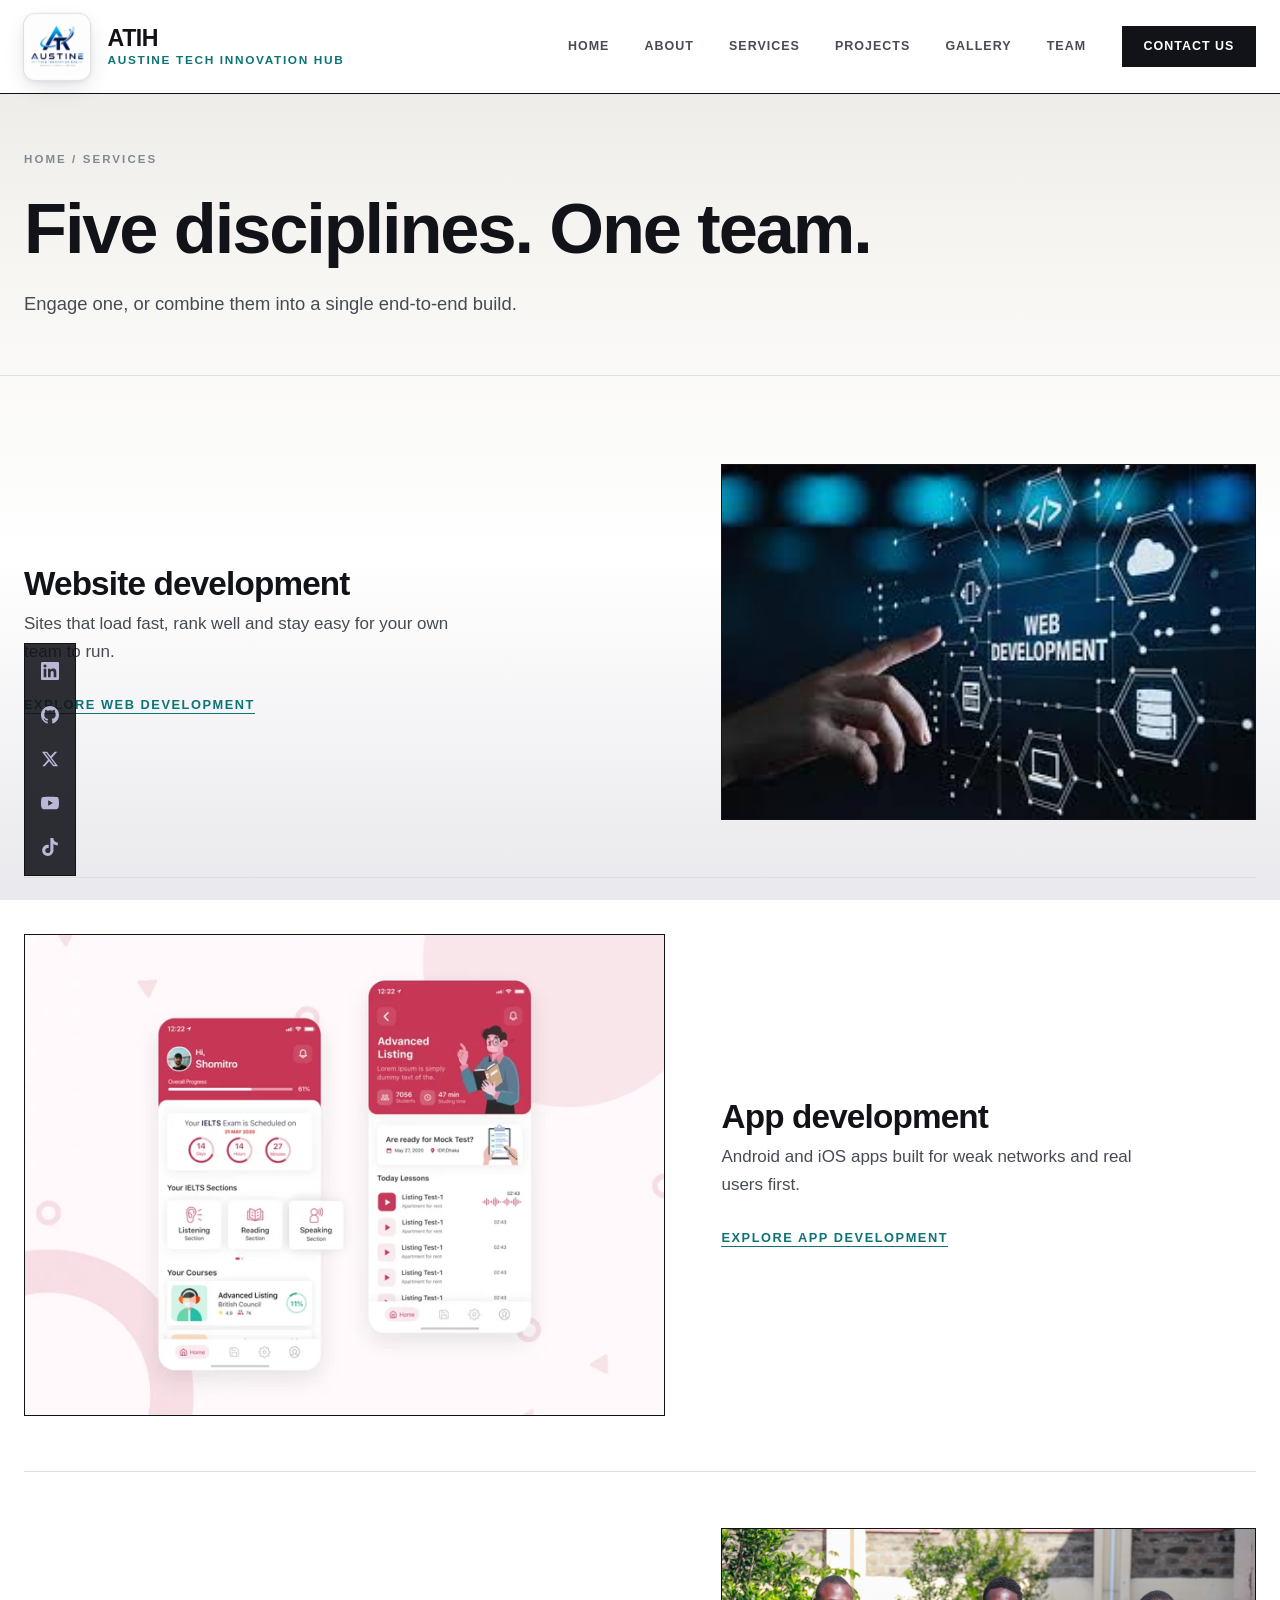
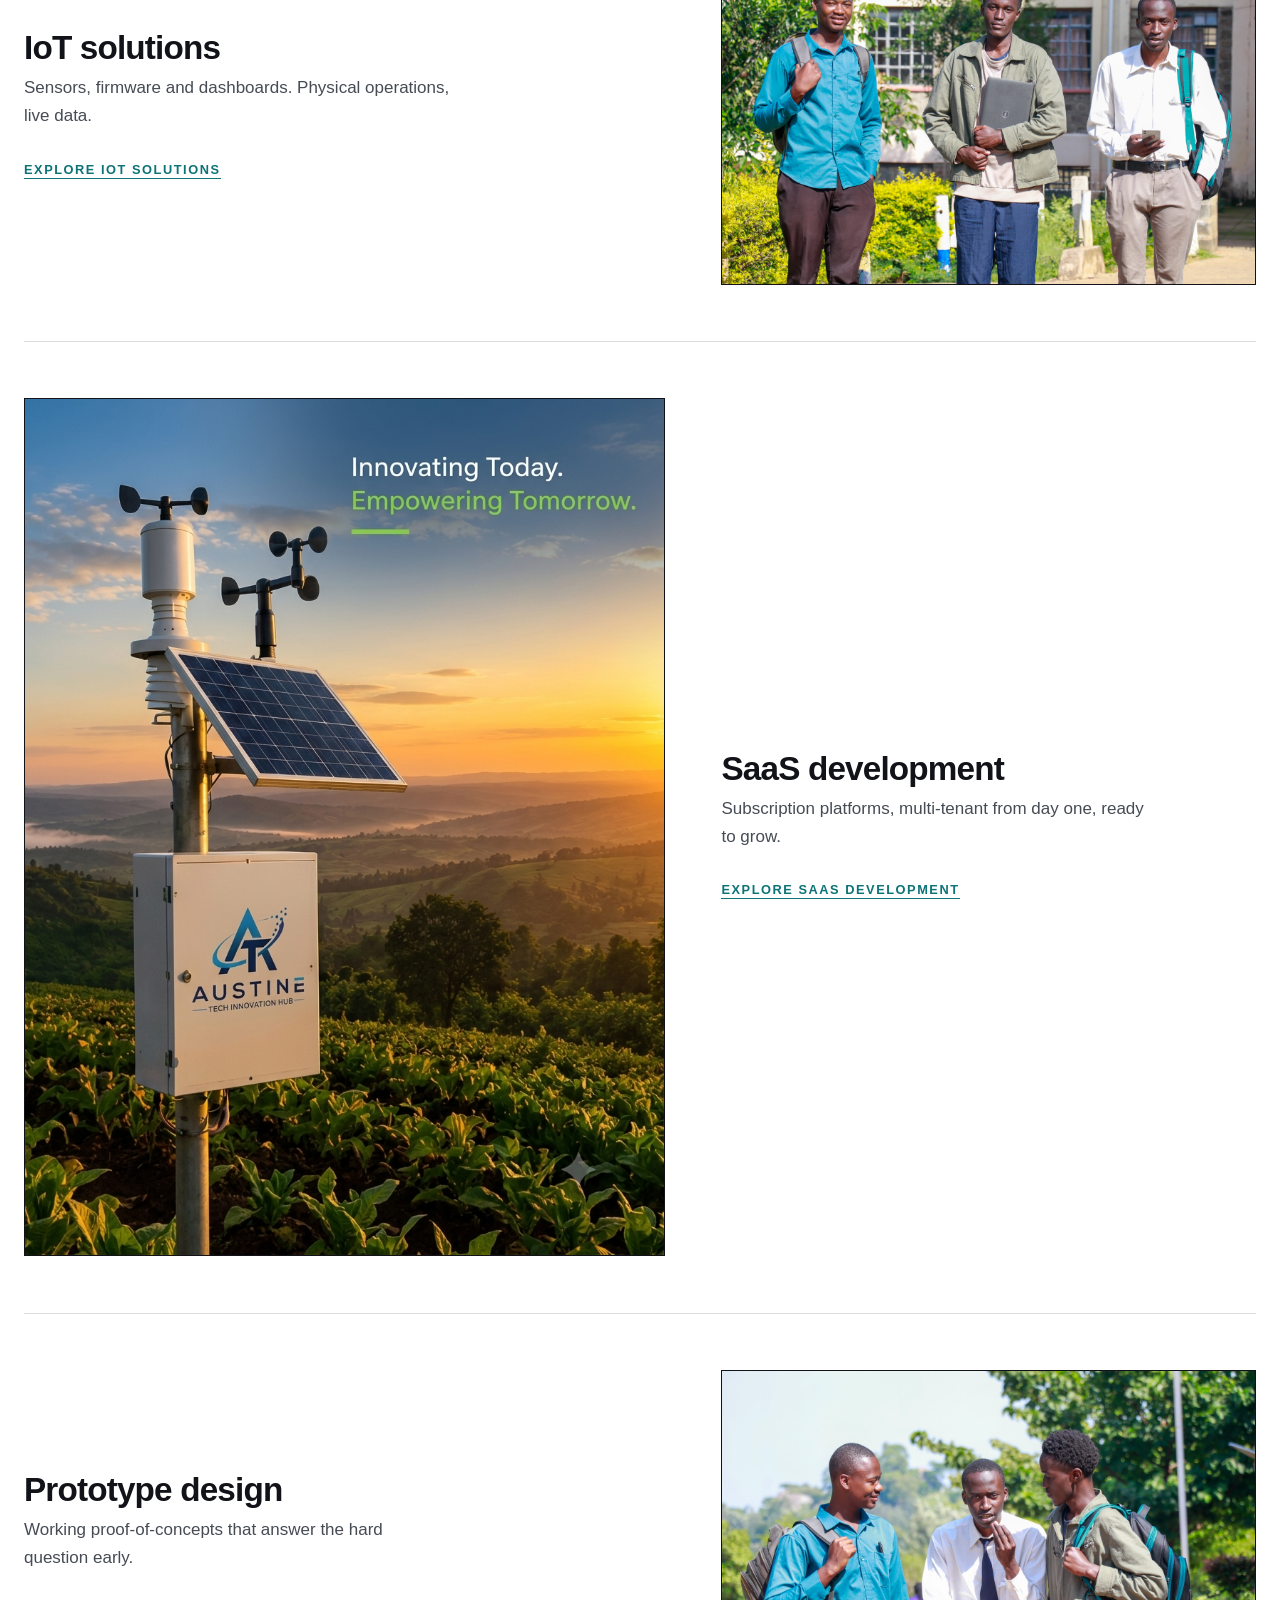
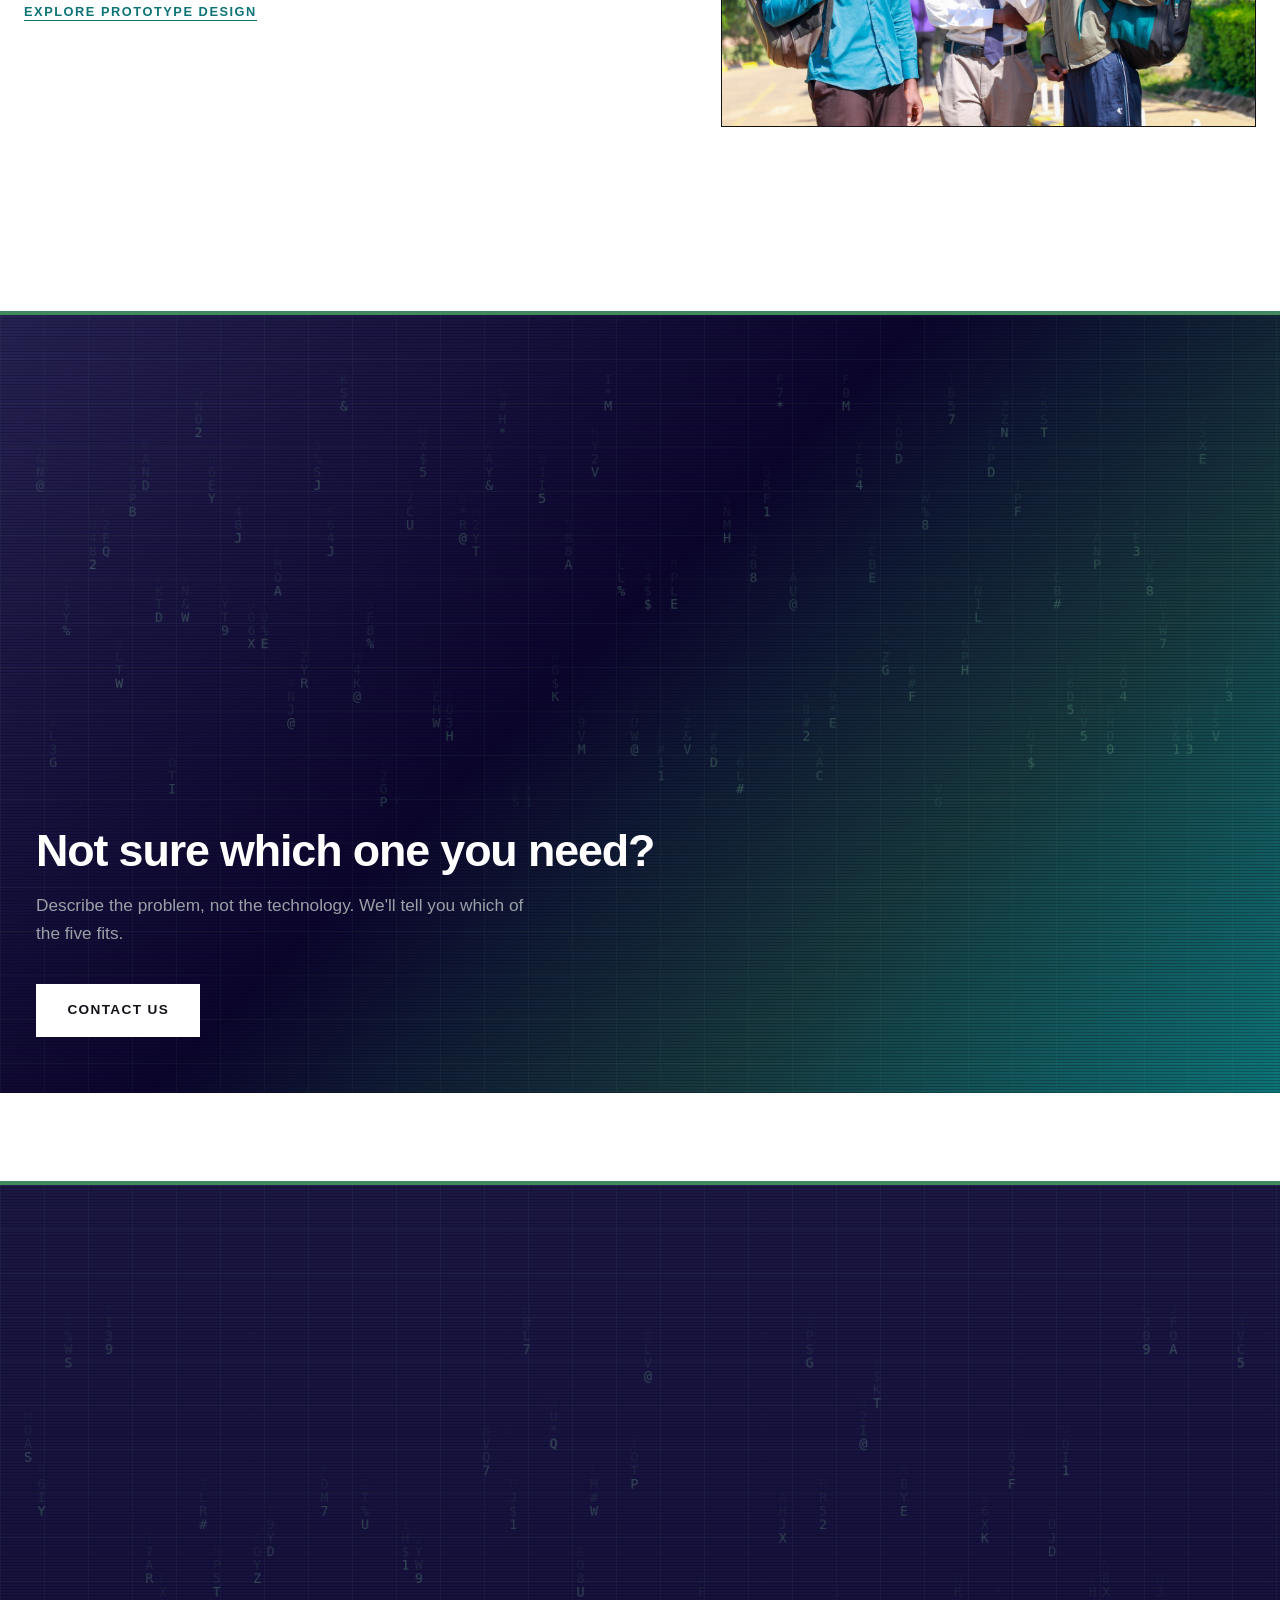
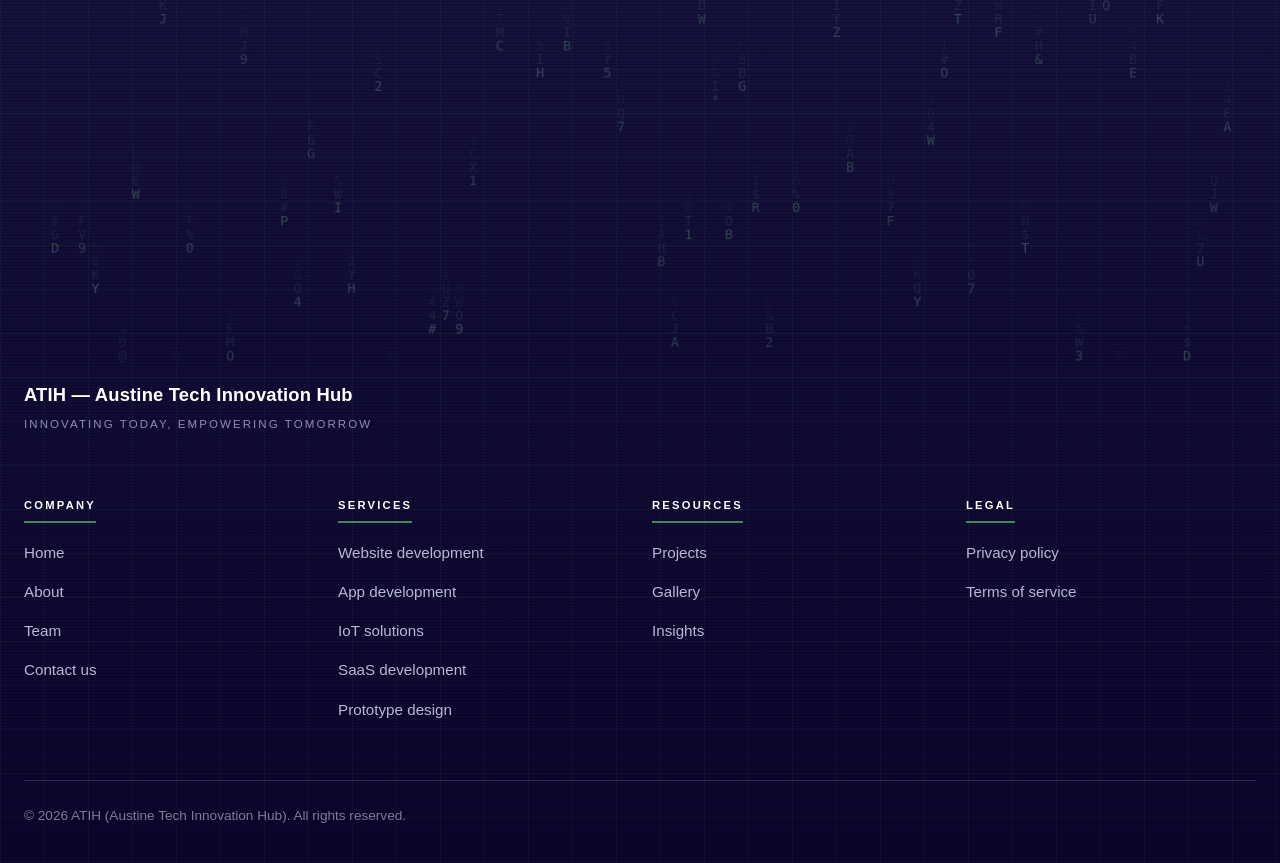
==== commit 44ad8cf8: "Changes to index.html" ====
--- a/services/index.html
+++ b/services/index.html
@@ -20,16 +20,32 @@
   <a class="skip-link" href="#main-content">Skip to content</a>
 
   <header class="site-header">
-    <a class="brand-block" href="../index.html" aria-label="ATIH home">
-      <span class="brand-name">ATIH</span>
-      <span class="brand-full">Austine Tech Innovation Hub</span>
+    <a class="brand-block" href="../index.html" aria-label="ATIH — Austine Tech Innovation Hub">
+      <div class="brand-scene" aria-hidden="true">
+        <div class="brand-card">
+          <div class="brand-face brand-front">
+            <img class="brand-logo-img" src="../images/logo-austine-hub.jpg" alt="ATIH Logo" width="66" height="66">
+          </div>
+          <div class="brand-face brand-back">
+            <span class="brand-slogan">
+              <span class="slogan-line">Innovating Today,</span>
+              <span class="slogan-line">Empowering Tomorrow</span>
+            </span>
+          </div>
+        </div>
+      </div>
+      <div class="brand-text">
+        <span class="brand-name">ATIH</span>
+        <span class="brand-full">Austine Tech Innovation Hub</span>
+      </div>
     </a>
     <nav class="site-nav" id="site-nav" aria-label="Main navigation">
       <ul class="nav-list">
         <li class="nav-item"><a class="nav-link" href="../index.html">Home</a></li>
         <li class="nav-item"><a class="nav-link" href="../about.html">About</a></li>
         <li class="nav-item"><a class="nav-link" href="index.html">Services</a></li>
-        <li class="nav-item"><a class="nav-link" href="../work.html">Work</a></li>
+        <li class="nav-item"><a class="nav-link" href="../work.html">Projects</a></li>
+        <li class="nav-item"><a class="nav-link" href="../gallery.html">Gallery</a></li>
         <li class="nav-item"><a class="nav-link" href="../team.html">Team</a></li>
         <li class="nav-item"><a class="nav-link nav-cta" href="../contact.html">Contact us</a></li>
       </ul>
@@ -144,7 +160,8 @@
       <div class="footer-column">
         <p class="footer-heading">Resources</p>
         <ul class="footer-list">
-          <li><a class="footer-link" href="../work.html">Work</a></li>
+          <li><a class="footer-link" href="../work.html">Projects</a></li>
+          <li><a class="footer-link" href="../gallery.html">Gallery</a></li>
           <li><a class="footer-link" href="../insights.html">Insights</a></li>
         </ul>
       </div>
--- a/css/styles.css
+++ b/css/styles.css
@@ -143,27 +143,134 @@
   gap: var(--space-3);
   max-width: 1280px;
   margin: 0 auto;
-  padding: 1.1rem var(--space-3);
+  padding: 0.85rem var(--space-3);
+  min-height: 88px;
   background: var(--paper);
   border-bottom: var(--rule-strong);
 }
 
-.brand-block { display: flex; flex-direction: column; line-height: 1.1; }
+.brand-block {
+  display: inline-flex;
+  align-items: center;
+  gap: 1.1rem;
+  line-height: 1.15;
+  text-decoration: none;
+  box-shadow: none;
+}
+
+/* 3D Rotating Logo Card (enlarged with white card & navy blue typography) */
+.brand-scene {
+  width: 66px;
+  height: 66px;
+  perspective: 800px;
+  flex-shrink: 0;
+  position: relative;
+}
+
+.brand-card {
+  width: 100%;
+  height: 100%;
+  position: relative;
+  transform-style: preserve-3d;
+  animation: flipBrandLogo 8s infinite ease-in-out;
+  transition: transform 0.4s var(--ease);
+}
+
+.brand-block:hover .brand-card {
+  animation-play-state: paused;
+}
+
+.brand-face {
+  position: absolute;
+  inset: 0;
+  width: 100%;
+  height: 100%;
+  display: flex;
+  justify-content: center;
+  align-items: center;
+  backface-visibility: hidden;
+  -webkit-backface-visibility: hidden;
+  border-radius: 12px;
+  border: 1px solid rgba(23, 18, 60, 0.14);
+  background: #ffffff;
+  box-shadow: 0 8px 24px -4px rgba(23, 18, 60, 0.14), 0 2px 6px rgba(23, 18, 60, 0.06);
+  overflow: hidden;
+  margin: 0;
+  padding: 0;
+}
+
+.brand-front {
+  transform: rotateX(0deg) translateZ(24px);
+}
+
+.brand-back {
+  transform: rotateX(180deg) translateZ(24px);
+  background: #ffffff;
+  border: 1px solid rgba(23, 18, 60, 0.16);
+  padding: 6px 4px;
+}
+
+.brand-logo-img {
+  width: 100%;
+  height: 100%;
+  object-fit: cover;
+  display: block;
+  margin: 0;
+}
+
+.brand-slogan {
+  display: flex;
+  flex-direction: column;
+  align-items: center;
+  justify-content: center;
+  width: 100%;
+  margin: 0;
+  padding: 0;
+  gap: 4px;
+  text-align: center;
+}
+
+.slogan-line {
+  margin: 0;
+  padding: 0;
+  font-size: 0.54rem;
+  font-weight: 750;
+  color: #17123c;
+  line-height: 1.15;
+  letter-spacing: 0.01em;
+  text-transform: uppercase;
+  display: block;
+}
+
+@keyframes flipBrandLogo {
+  0%, 35% { transform: rotateX(0deg); }
+  50%, 85% { transform: rotateX(180deg); }
+  100% { transform: rotateX(360deg); }
+}
+
+.brand-text {
+  display: flex;
+  flex-direction: column;
+  margin: 0;
+}
 
 .brand-name {
-  font-weight: 700;
-  font-size: 1.35rem;
-  letter-spacing: 0.01em;
+  margin: 0;
+  font-weight: 800;
+  font-size: 1.45rem;
+  letter-spacing: -0.02em;
   color: var(--ink);
+  line-height: 1.05;
 }
 
 .brand-full {
-  font-size: 0.62rem;
-  letter-spacing: 0.22em;
-  text-transform: uppercase;
-  color: var(--ink-faint);
-  font-weight: 500;
-  margin-top: 0.2rem;
+  margin: 0;
+  margin-top: 0.25rem;
+  font-size: 0.74rem;
+  letter-spacing: 0.14em;
+  text-transform: uppercase;
+  color: var(--accent);
+  font-weight: 650;
 }
 
 .nav-list {
@@ -186,13 +293,14 @@
 
 .nav-link:hover { color: var(--ink); }
 
-/* current page: teal underline, no background pill */
-body[data-page="home"] a[href="index.html"],
-body[data-page="about"] a[href="about.html"],
-body[data-page="services"] a[href="services/index.html"],
-body[data-page="work"] a[href="work.html"],
-body[data-page="team"] a[href="team.html"],
-body[data-page="contact"] a[href="contact.html"] {
+/* current page: teal underline on nav links only, no background pill */
+body[data-page="home"] .nav-link[href="index.html"],
+body[data-page="about"] .nav-link[href="about.html"],
+body[data-page="services"] .nav-link[href="services/index.html"],
+body[data-page="work"] .nav-link[href="work.html"],
+body[data-page="gallery"] .nav-link[href="gallery.html"],
+body[data-page="team"] .nav-link[href="team.html"],
+body[data-page="contact"] .nav-link[href="contact.html"] {
   color: var(--ink);
   box-shadow: inset 0 -2px 0 var(--accent);
 }
@@ -247,14 +355,31 @@
 
 .section-text { font-size: 1.1rem; color: var(--ink-soft); max-width: var(--measure); }
 
-/* Homepage intro: the "who we are" paragraph right under the hero */
+/* Homepage intro: two-column layout with image */
+.section-intro .intro-grid {
+  display: grid;
+  grid-template-columns: 1.15fr 1fr;
+  gap: var(--space-5);
+  align-items: center;
+}
+.section-intro .intro-content { max-width: 640px; }
 .section-intro .intro-text {
-  font-size: 1.3rem;
+  font-size: 1.25rem;
   line-height: 1.55;
   color: var(--ink);
-  max-width: 56ch;
-}
-.section-intro .intro-more { margin-top: var(--space-2); }
+  max-width: 54ch;
+}
+.section-intro .intro-more { margin-top: var(--space-3); }
+.section-intro .intro-media { position: relative; }
+.section-intro .intro-figure { margin: 0; }
+.section-intro .intro-figure img {
+  width: 100%;
+  aspect-ratio: 3 / 4;
+  object-fit: cover;
+  border: var(--rule-strong);
+  transition: border-color var(--dur) ease;
+}
+.section-intro .intro-figure:hover img { border-color: var(--accent); }
 
 .accent-bar { display: block; width: 44px; height: 3px; background: linear-gradient(90deg, var(--accent) 0%, rgba(13, 115, 119, 0.15) 100%); margin-bottom: var(--space-3); }
 
@@ -420,9 +545,60 @@
   margin-top: 0.6rem;
 }
 
+
+/* ==========================================================================
+   SDG section: numbered goal cards
+   ========================================================================== */
+.sdg-section .section-head { margin-bottom: var(--space-4); }
+
+.sdg-grid {
+  display: grid;
+  grid-template-columns: repeat(5, 1fr);
+  gap: var(--space-3);
+  padding-bottom: var(--space-5);
+}
+
+.sdg-card {
+  display: flex;
+  flex-direction: column;
+  align-items: flex-start;
+  gap: 0.6rem;
+  padding: var(--space-3) var(--space-3);
+  border: var(--rule-strong);
+  border-top: 3px solid var(--accent);
+  background: var(--paper);
+  transition: border-top-color var(--dur-fast) ease, box-shadow var(--dur-fast) ease;
+}
+.sdg-card:hover {
+  border-top-color: var(--ink);
+  box-shadow: 0 4px 18px rgba(13,115,119,0.10);
+}
+
+.sdg-number {
+  display: inline-flex;
+  align-items: center;
+  justify-content: center;
+  width: 2rem;
+  height: 2rem;
+  background: var(--accent);
+  color: #fff;
+  font-size: 0.8rem;
+  font-weight: 800;
+  letter-spacing: -0.02em;
+  flex-shrink: 0;
+}
+
+.sdg-name {
+  font-size: 0.82rem;
+  font-weight: 650;
+  color: var(--ink);
+  line-height: 1.35;
+}
+
 /* ==========================================================================
    Service grid (home): ruled blocks, no boxes, no shadows
    ========================================================================== */
+
 .service-grid {
   display: grid;
   grid-template-columns: repeat(3, 1fr);
@@ -1015,11 +1191,15 @@
   .case-study { grid-template-columns: 1fr; gap: var(--space-4); }
   .contact-details-grid { grid-template-columns: repeat(2, 1fr); }
   .footer-columns { grid-template-columns: repeat(2, 1fr); }
+  .sdg-grid { grid-template-columns: repeat(2, 1fr); }
 }
 
 @media (max-width: 820px) {
   /* iOS Safari handles fixed backgrounds poorly - let it scroll there */
   body { background-attachment: scroll; }
+
+  /* prevent any element from blowing past the viewport */
+  body, main { overflow-x: hidden; }
 
   .nav-toggle { display: inline-flex; }
 
@@ -1038,24 +1218,77 @@
   .nav-link { display: block; padding: 0.9rem 1rem; font-size: 0.85rem; border-bottom: var(--rule); }
   .nav-cta { text-align: center; margin-top: var(--space-2); }
 
-  .hero { padding-top: var(--space-5); }
+  /* hero: reduce big top/bottom padding */
+  .hero { padding: var(--space-5) var(--space-3) var(--space-4); gap: var(--space-4); }
+
+  /* section: halve the vertical padding */
+  .section { padding-top: var(--space-4); }
+
+  /* intro: stack image below text; cap portrait image height */
+  .section-intro .intro-grid { grid-template-columns: 1fr; gap: var(--space-4); }
+  .section-intro .intro-figure img { max-height: 420px; }
+
   .stats-band { grid-template-columns: 1fr; }
   .stat-card { border-left: 0; border-top: var(--rule); padding-left: 0; }
   .stat-card:first-child { border-top: 0; }
+
   .service-row { grid-template-columns: 1fr; gap: var(--space-3); }
   .service-row:nth-child(even) .service-row-media { order: 0; }
+
   .mission-grid { grid-template-columns: 1fr; }
+
+  /* contact: collapse to 1 col on tablet */
+  .contact-details-grid { grid-template-columns: 1fr; }
+
+  /* footer: tighten padding */
+  .site-footer { padding-top: var(--space-4); padding-bottom: var(--space-3); }
+
+  /* sdg: tighter grid */
+  .sdg-grid { grid-template-columns: repeat(2, 1fr); }
 }
 
 @media (max-width: 560px) {
   body { font-size: 1rem; }
+  .site-header { min-height: 76px; padding: 0.75rem var(--space-2); }
+
+  /* hide the "Austine Tech Innovation Hub" subtitle — too long at <360px */
+  .brand-full { display: none; }
+
+  .brand-block { gap: 0.75rem; }
+  .brand-scene { width: 52px; height: 52px; }
+  .brand-front { transform: rotateX(0deg) translateZ(20px); }
+  .brand-back { transform: rotateX(180deg) translateZ(20px); padding: 4px; }
+  .brand-slogan { gap: 2px; }
+  .slogan-line { font-size: 0.44rem; line-height: 1.15; }
+  .brand-name { font-size: 1.25rem; }
+
+  /* section: minimum breathing room only */
+  .section { padding-top: var(--space-3); padding-left: var(--space-2); padding-right: var(--space-2); }
+
+  /* intro portrait: shorter on small phones */
+  .section-intro .intro-figure img { max-height: 300px; }
+
   .service-grid, .project-grid, .team-grid, .engagement-grid { grid-template-columns: 1fr; }
   .process-steps { grid-template-columns: 1fr; }
   .contact-details-grid { grid-template-columns: 1fr; }
   .footer-columns { grid-template-columns: 1fr; }
+  .sdg-grid { grid-template-columns: 1fr; }
+
   .hero-actions, .cta-actions { flex-direction: column; align-items: stretch; text-align: center; }
-  .cta-band { padding: var(--space-4) var(--space-3); }
-}
+  .button-primary,
+  .button-secondary {
+    padding: 0.72rem 1.4rem;
+    font-size: 0.78rem;
+  }
+  .cta-band { padding: var(--space-4) var(--space-2); }
+
+  /* footer even tighter */
+  .site-footer { padding: var(--space-3) var(--space-2); }
+
+  /* page header (inner pages) */
+  .page-header { padding: var(--space-4) var(--space-2) var(--space-4); }
+}
+
 
 /* ==========================================================================
    Hero background carousel — 6 images, steps(), LTR scroll
@@ -1402,7 +1635,18 @@
     margin-top: var(--space-4);
   }
   .social-sticky { bottom: var(--space-2); left: var(--space-2); flex-direction: row; gap: 0.3rem; padding: 0.4rem 0.6rem; }
-}
+
+  /* hero inner text: tighten vertical gaps so content fits on one screen */
+  .hero-title { margin-bottom: var(--space-3); }
+  .hero-kicker { margin-bottom: var(--space-3); font-size: 0.95rem; }
+  .hero-build { margin-bottom: var(--space-3); font-size: 1.15rem; }
+
+  /* horizontal scroll gallery: shorter section + smaller images on tablet */
+  .scroll-gallery-section { height: 160vh; }
+  .scroll-gallery-sticky { height: 85vh; padding: var(--space-3) var(--space-2); }
+  .scroll-gallery-track img { height: 52vh; max-height: 380px; }
+}
+
 
 @media (max-width: 560px) {
   .freeze-visual { height: 45vh; min-height: 45vh; }
@@ -1411,6 +1655,16 @@
   /* smaller hero type so the title wraps cleanly, not into a scrollbar */
   h1 { font-size: clamp(1.9rem, 9.5vw, 2.6rem); }
   .matrix-image-strip img { width: 110px; height: 82px; }
+
+  /* hero text: even tighter at phone size */
+  .hero-title { margin-bottom: var(--space-2); }
+  .hero-kicker { margin-bottom: var(--space-2); font-size: 0.88rem; }
+  .hero-build { margin-bottom: var(--space-2); font-size: 1rem; }
+
+  /* horizontal gallery: compact on phone */
+  .scroll-gallery-section { height: 130vh; }
+  .scroll-gallery-sticky { height: 75vh; }
+  .scroll-gallery-track img { height: 42vh; max-height: 280px; }
 }
 
 /* ==========================================================================
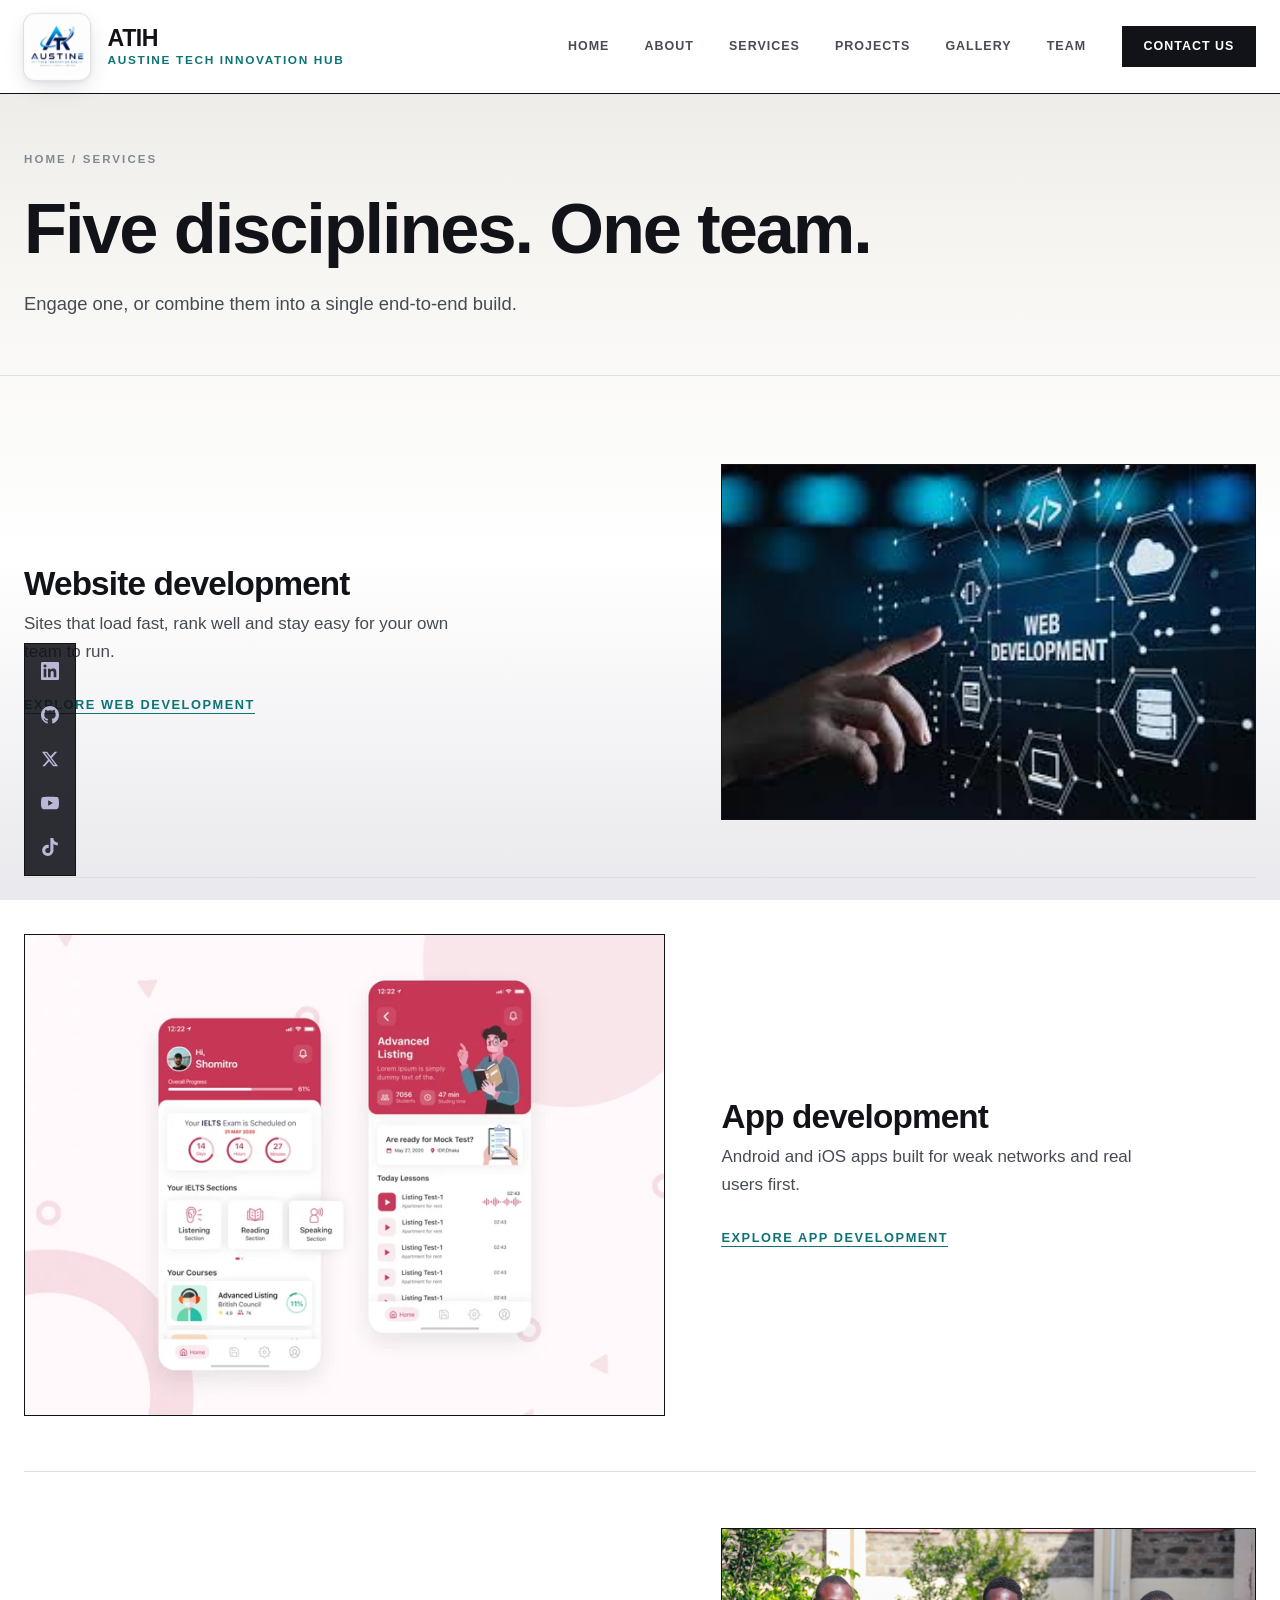
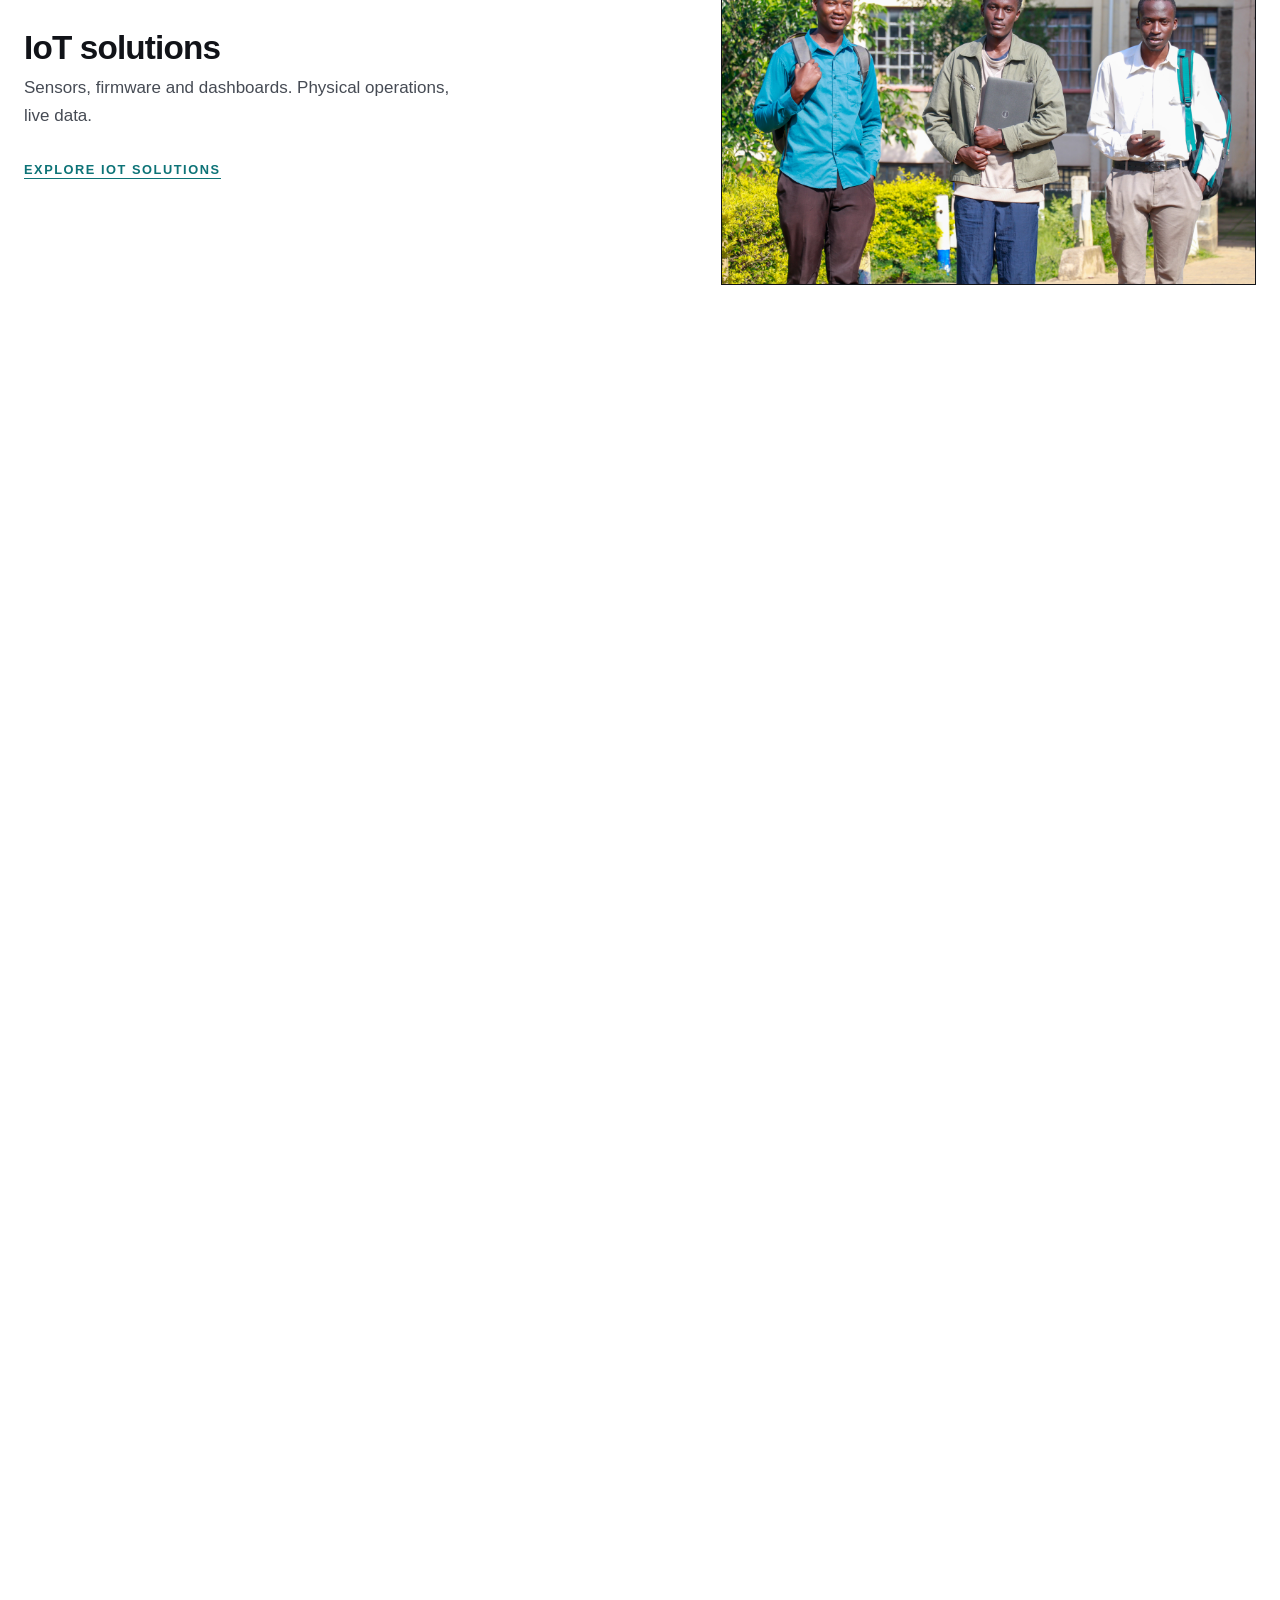
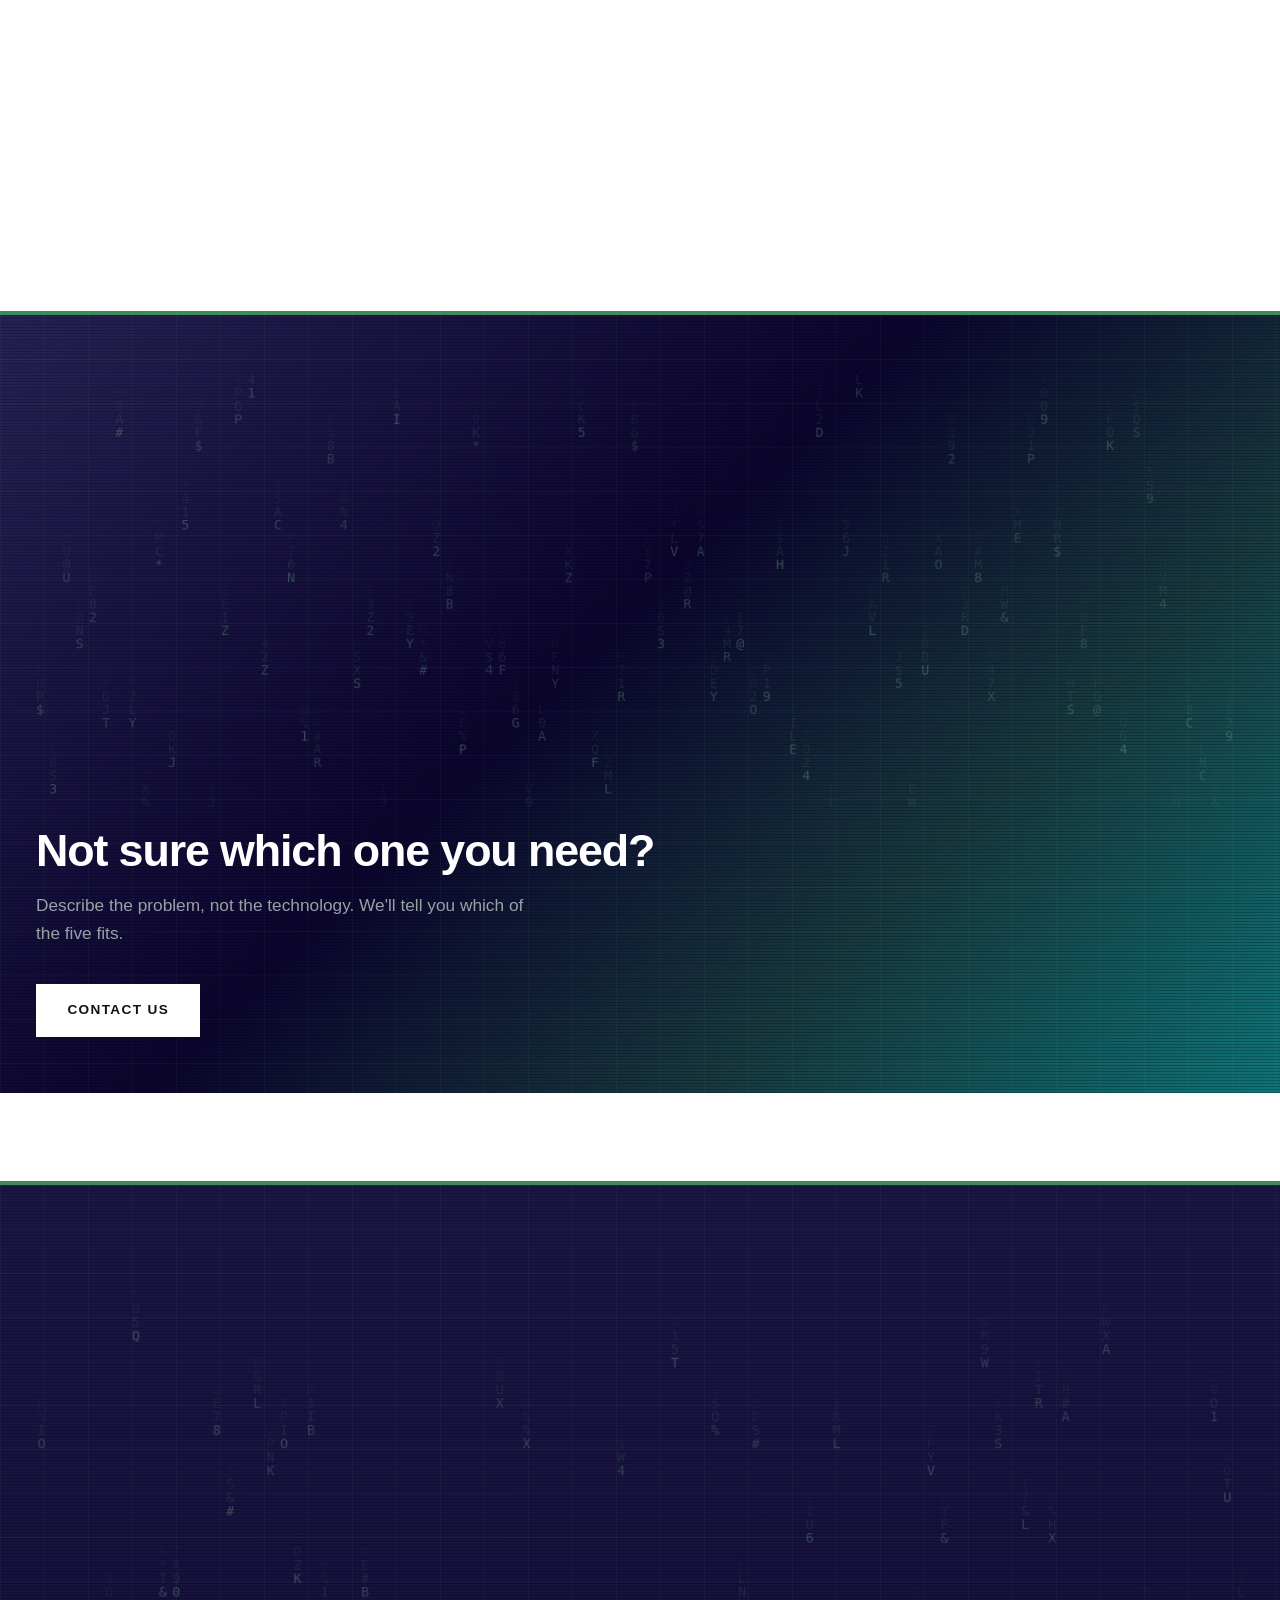
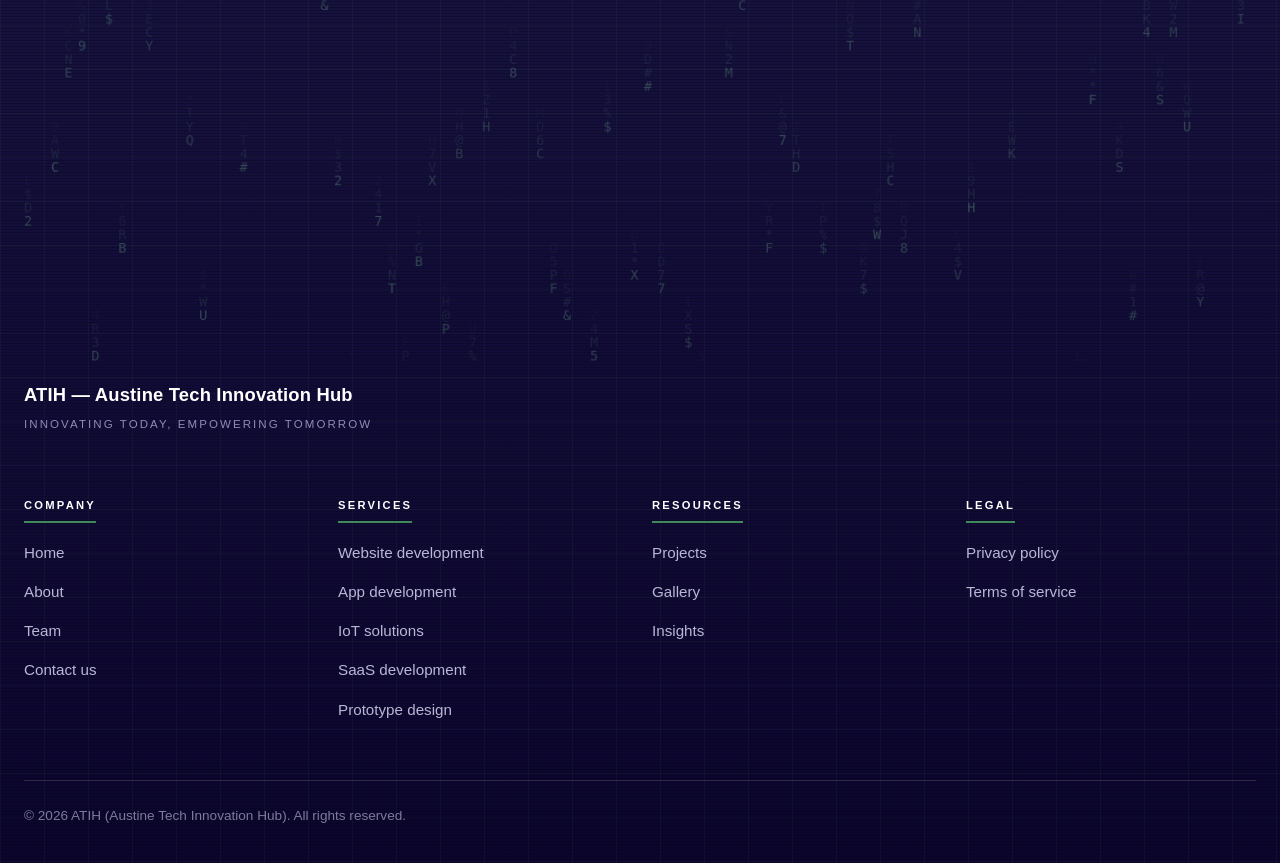
==== commit 3dc10271: "Image renaming and organisation" ====
--- a/services/index.html
+++ b/services/index.html
@@ -1,4 +1,4 @@
-<!DOCTYPE html>
+﻿<!DOCTYPE html>
 <html lang="en">
 <head>
   <meta charset="UTF-8">
@@ -12,7 +12,7 @@
   <meta property="og:title" content="Services">
   <meta property="og:description" content="Five product development services under one roof: websites, mobile apps, IoT systems, SaaS platforms and prototypes.">
   <meta property="og:url" content="https://austinetech.dev/services/index.html">
-  <meta property="og:image" content="https://austinetech.dev/images/team-working-together.jpg">
+  <meta property="og:image" content="https://austinetech.dev/images/team/team-group.jpg">
   <meta name="twitter:card" content="summary_large_image">
 </head>
 <body data-page="services">
@@ -24,7 +24,7 @@
       <div class="brand-scene" aria-hidden="true">
         <div class="brand-card">
           <div class="brand-face brand-front">
-            <img class="brand-logo-img" src="../images/logo-austine-hub.jpg" alt="ATIH Logo" width="66" height="66">
+            <img class="brand-logo-img" src="../images/brand/logo.jpg" alt="ATIH Logo" width="66" height="66">
           </div>
           <div class="brand-face brand-back">
             <span class="brand-slogan">
@@ -73,7 +73,7 @@
             <a class="service-row-more text-link" href="web-development.html">Explore web development</a>
           </div>
           <div class="service-row-media">
-            <img src="../images/web-development.jpg" alt="A developer building a responsive marketing website" width="480" loading="lazy">
+            <img src="../images/services/web-development.jpg" alt="A developer building a responsive marketing website" width="480" loading="lazy">
           </div>
         </div>
 
@@ -84,7 +84,7 @@
             <a class="service-row-more text-link" href="app-development.html">Explore app development</a>
           </div>
           <div class="service-row-media">
-            <img src="../images/app-UI.jpg" alt="A mobile application being tested on a smartphone" width="480" loading="lazy">
+            <img src="../images/services/app-ui.jpg" alt="A mobile application being tested on a smartphone" width="480" loading="lazy">
           </div>
         </div>
 
@@ -95,7 +95,7 @@
             <a class="service-row-more text-link" href="iot-solutions.html">Explore IoT solutions</a>
           </div>
           <div class="service-row-media">
-            <img src="../images/gallery-workspace-1.jpg" alt="A prototype IoT sensor device connected to a monitoring dashboard" width="480" loading="lazy">
+            <img src="../images/services/workspace-hardware.jpg" alt="A prototype IoT sensor device connected to a monitoring dashboard" width="480" loading="lazy">
           </div>
         </div>
 
@@ -106,7 +106,7 @@
             <a class="service-row-more text-link" href="saas-development.html">Explore SaaS development</a>
           </div>
           <div class="service-row-media">
-            <img src="../images/ai-generated-banner.png" alt="A software dashboard for a subscription platform" width="480" loading="lazy">
+            <img src="../images/brand/banner.png" alt="A software dashboard for a subscription platform" width="480" loading="lazy">
           </div>
         </div>
 
@@ -117,7 +117,7 @@
             <a class="service-row-more text-link" href="prototype-design.html">Explore prototype design</a>
           </div>
           <div class="service-row-media">
-            <img src="../images/gallery-prototyping-3.jpg" alt="A hardware prototype on a workbench with circuit boards" width="480" loading="lazy">
+            <img src="../images/services/prototype-circuit.jpg" alt="A hardware prototype on a workbench with circuit boards" width="480" loading="lazy">
           </div>
         </div>
 
--- a/css/styles.css
+++ b/css/styles.css
@@ -1240,7 +1240,8 @@
   /* contact: collapse to 1 col on tablet */
   .contact-details-grid { grid-template-columns: 1fr; }
 
-  /* footer: tighten padding */
+  /* footer: 2-col grid on tablet, tighten padding */
+  .footer-columns { grid-template-columns: 1fr 1fr; gap: var(--space-3); }
   .site-footer { padding-top: var(--space-4); padding-bottom: var(--space-3); }
 
   /* sdg: tighter grid */
@@ -1271,7 +1272,9 @@
   .service-grid, .project-grid, .team-grid, .engagement-grid { grid-template-columns: 1fr; }
   .process-steps { grid-template-columns: 1fr; }
   .contact-details-grid { grid-template-columns: 1fr; }
-  .footer-columns { grid-template-columns: 1fr; }
+  .footer-columns { grid-template-columns: 1fr 1fr; gap: var(--space-2); }
+  .footer-link { font-size: 0.85rem; }
+  .footer-list { gap: 0.5rem; }
   .sdg-grid { grid-template-columns: 1fr; }
 
   .hero-actions, .cta-actions { flex-direction: column; align-items: stretch; text-align: center; }
@@ -1437,9 +1440,9 @@
   display: grid;
   grid-template-columns: 1fr 1fr;
   gap: var(--space-5);
-  min-height: 220vh;
+  min-height: 180vh;
   align-items: start;
-  padding: var(--space-7) var(--space-3) 0;
+  padding: var(--space-5) var(--space-3);
   max-width: 1280px;
   margin: 0 auto;
   position: relative;
@@ -1447,16 +1450,18 @@
 
 .freeze-sticky {
   position: sticky;
-  top: 6rem;
-  padding-top: var(--space-4);
+  top: 7rem;
+  padding-top: var(--space-2);
   min-height: auto;
   align-self: start;
 }
 
 .freeze-visual {
   position: sticky;
-  top: 6rem;
-  height: 70vh;
+  top: 7rem;
+  height: 56vh;
+  max-height: 480px;
+  min-height: 350px;
   display: flex;
   align-items: flex-end;
   justify-content: center;
@@ -1583,6 +1588,7 @@
   position: sticky;
   top: 0;
   height: 100vh;
+  height: 100dvh;
   display: flex;
   flex-direction: column;
   justify-content: center;
@@ -1615,24 +1621,50 @@
    Freeze-section responsive
    ========================================================================== */
 @media (max-width: 820px) {
-  /* block flow + a dedicated scroll tail: the frame pins below the sticky
-     header and --freeze-cycle is the EXACT scroll distance over which the
-     three images cycle, independent of how tall the text above is.
-     Tuning: 45vh = quick flips | 66vh = current, ~22vh of scroll per
-     image | 90vh = lazier, more cinematic. One number, no math. */
+  /* freeze-section on mobile & tablet: clean compact card with zero whitespace */
   .freeze-section {
-    display: block;
+    display: flex;
+    flex-direction: column;
     min-height: 0;
-    --freeze-cycle: 66vh;
-    padding-bottom: var(--freeze-cycle);
-  }
-  .freeze-sticky { position: static; }
+    height: auto;
+    padding: var(--space-4) var(--space-3) var(--space-5);
+  }
+  .freeze-sticky {
+    position: static;
+    padding-top: 0;
+    margin-bottom: var(--space-3);
+  }
   .freeze-visual {
-    position: sticky;
-    top: 5.5rem; /* clears the sticky site header */
-    height: 50vh;
-    min-height: 50vh;
-    margin-top: var(--space-4);
+    position: relative;
+    top: auto;
+    height: 280px;
+    max-height: 320px;
+    min-height: 240px;
+    width: 100%;
+    margin-top: 0;
+    overflow: hidden;
+  }
+  .freeze-indicator {
+    position: absolute;
+    bottom: 0.85rem;
+    left: 50%;
+    transform: translateX(-50%);
+    z-index: 2;
+    margin-bottom: 0;
+    background: rgba(17, 19, 24, 0.72);
+    padding: 5px 10px;
+    backdrop-filter: blur(4px);
+  }
+  .freeze-dot {
+    width: 8px;
+    height: 8px;
+    border: 1px solid rgba(255, 255, 255, 0.6);
+    background: transparent;
+    cursor: pointer;
+  }
+  .freeze-dot.active {
+    background: var(--accent);
+    border-color: var(--accent);
   }
   .social-sticky { bottom: var(--space-2); left: var(--space-2); flex-direction: row; gap: 0.3rem; padding: 0.4rem 0.6rem; }
 
@@ -1641,15 +1673,50 @@
   .hero-kicker { margin-bottom: var(--space-3); font-size: 0.95rem; }
   .hero-build { margin-bottom: var(--space-3); font-size: 1.15rem; }
 
-  /* horizontal scroll gallery: shorter section + smaller images on tablet */
-  .scroll-gallery-section { height: 160vh; }
-  .scroll-gallery-sticky { height: 85vh; padding: var(--space-3) var(--space-2); }
-  .scroll-gallery-track img { height: 52vh; max-height: 380px; }
+  /* gallery on mobile & tablet: vertically arranged clean column grid */
+  .scroll-gallery-section {
+    height: auto;
+    padding: var(--space-5) var(--space-3);
+  }
+  .scroll-gallery-sticky {
+    position: static;
+    height: auto;
+    padding: 0;
+    overflow: visible;
+  }
+  .scroll-gallery-head {
+    padding: 0;
+    margin-bottom: var(--space-4);
+  }
+  .scroll-gallery-track {
+    display: grid;
+    grid-template-columns: repeat(2, 1fr);
+    gap: var(--space-3);
+    width: 100%;
+    transform: none !important;
+  }
+  .scroll-gallery-track img {
+    width: 100%;
+    height: auto;
+    aspect-ratio: 4 / 3;
+    object-fit: cover;
+    max-height: none;
+    border: var(--rule-strong);
+  }
 }
 
 
 @media (max-width: 560px) {
-  .freeze-visual { height: 45vh; min-height: 45vh; }
+  .freeze-section {
+    min-height: 0;
+    height: auto;
+    padding: var(--space-3) var(--space-2) var(--space-4);
+  }
+  .freeze-visual {
+    height: 230px;
+    max-height: 260px;
+    min-height: 190px;
+  }
   .social-sticky a { width: 30px; height: 30px; }
   .social-sticky svg { width: 15px; height: 15px; }
   /* smaller hero type so the title wraps cleanly, not into a scrollbar */
@@ -1661,10 +1728,17 @@
   .hero-kicker { margin-bottom: var(--space-2); font-size: 0.88rem; }
   .hero-build { margin-bottom: var(--space-2); font-size: 1rem; }
 
-  /* horizontal gallery: compact on phone */
-  .scroll-gallery-section { height: 130vh; }
-  .scroll-gallery-sticky { height: 75vh; }
-  .scroll-gallery-track img { height: 42vh; max-height: 280px; }
+  /* gallery on phones: stacked 1-column layout */
+  .scroll-gallery-section {
+    padding: var(--space-4) var(--space-2);
+  }
+  .scroll-gallery-track {
+    grid-template-columns: 1fr;
+    gap: var(--space-3);
+  }
+  .scroll-gallery-track img {
+    aspect-ratio: 16 / 10;
+  }
 }
 
 /* ==========================================================================
@@ -1709,3 +1783,293 @@
 .hero-build .typewriter-cursor {
   background: #7fc79a;
 }
+
+/* ==========================================================================
+   Gallery Page: Filter Bar, Responsive Grid, and Lightbox
+   ========================================================================== */
+.section-gallery {
+  padding-bottom: var(--space-7);
+}
+
+.gallery-filter-bar {
+  margin-bottom: var(--space-5);
+  overflow-x: auto;
+  scrollbar-width: none;
+}
+.gallery-filter-bar::-webkit-scrollbar {
+  display: none;
+}
+
+.gallery-filters {
+  display: flex;
+  flex-wrap: wrap;
+  gap: var(--space-2);
+  align-items: center;
+}
+
+.gallery-filter-btn {
+  font: inherit;
+  font-size: 0.78rem;
+  font-weight: 650;
+  letter-spacing: 0.12em;
+  text-transform: uppercase;
+  color: var(--ink-soft);
+  background: var(--paper);
+  border: var(--rule-strong);
+  padding: 0.6rem 1.15rem;
+  cursor: pointer;
+  transition: all var(--dur-fast) ease;
+  white-space: nowrap;
+}
+.gallery-filter-btn:hover {
+  background: var(--paper-warm);
+  color: var(--ink);
+  border-color: var(--ink);
+}
+.gallery-filter-btn.active {
+  background: var(--ink);
+  color: #ffffff;
+  border-color: var(--ink);
+}
+
+.gallery-grid {
+  display: grid;
+  grid-template-columns: repeat(3, 1fr);
+  gap: var(--space-4);
+}
+
+.gallery-card {
+  display: flex;
+  flex-direction: column;
+  background: var(--paper);
+  border: var(--rule-strong);
+  transition: transform var(--dur-fast) ease, box-shadow var(--dur-fast) ease, border-color var(--dur-fast) ease;
+  cursor: pointer;
+}
+.gallery-card:hover {
+  border-color: var(--accent);
+  box-shadow: 0 10px 30px rgba(13, 115, 119, 0.12);
+  transform: translateY(-2px);
+}
+.gallery-card.is-hidden {
+  display: none !important;
+}
+
+.gallery-card-media {
+  position: relative;
+  overflow: hidden;
+  aspect-ratio: 4 / 3;
+  margin: 0;
+  background: var(--paper-warm);
+}
+.gallery-card-media img {
+  width: 100%;
+  height: 100%;
+  object-fit: cover;
+  display: block;
+  transition: transform var(--dur) var(--ease);
+}
+.gallery-card:hover .gallery-card-media img {
+  transform: scale(1.04);
+}
+
+.gallery-card-tag {
+  position: absolute;
+  top: 0.75rem;
+  left: 0.75rem;
+  font-size: 0.68rem;
+  font-weight: 700;
+  letter-spacing: 0.14em;
+  text-transform: uppercase;
+  background: rgba(17, 19, 24, 0.88);
+  color: #ffffff;
+  padding: 0.3rem 0.65rem;
+  border: 1px solid rgba(255, 255, 255, 0.15);
+  backdrop-filter: blur(4px);
+  z-index: 1;
+}
+
+.gallery-card-body {
+  padding: var(--space-3);
+  border-top: var(--rule);
+  flex-grow: 1;
+  display: flex;
+  flex-direction: column;
+  justify-content: flex-start;
+}
+.gallery-card-title {
+  font-size: 1.05rem;
+  font-weight: 700;
+  margin-bottom: 0.35rem;
+  color: var(--ink);
+  transition: color var(--dur-fast) ease;
+}
+.gallery-card:hover .gallery-card-title {
+  color: var(--accent);
+}
+.gallery-card-text {
+  font-size: 0.88rem;
+  color: var(--ink-soft);
+  line-height: 1.45;
+  margin: 0;
+}
+
+/* Lightbox Modal */
+.gallery-lightbox {
+  position: fixed;
+  inset: 0;
+  z-index: 1000;
+  display: flex;
+  align-items: center;
+  justify-content: center;
+  opacity: 0;
+  pointer-events: none;
+  transition: opacity var(--dur) ease;
+}
+.gallery-lightbox.is-open {
+  opacity: 1;
+  pointer-events: auto;
+}
+
+.lightbox-overlay {
+  position: absolute;
+  inset: 0;
+  background: rgba(17, 19, 24, 0.92);
+  backdrop-filter: blur(8px);
+}
+
+.lightbox-content {
+  position: relative;
+  z-index: 1;
+  max-width: 90vw;
+  max-height: 88vh;
+  display: flex;
+  flex-direction: column;
+  align-items: center;
+  background: var(--paper);
+  border: var(--rule-strong);
+  box-shadow: 0 25px 60px rgba(0, 0, 0, 0.4);
+  overflow: hidden;
+}
+
+.lightbox-close {
+  position: absolute;
+  top: 0.75rem;
+  right: 0.75rem;
+  width: 36px;
+  height: 36px;
+  display: flex;
+  align-items: center;
+  justify-content: center;
+  font-size: 1.6rem;
+  background: rgba(17, 19, 24, 0.85);
+  color: #ffffff;
+  border: 1px solid rgba(255, 255, 255, 0.2);
+  cursor: pointer;
+  z-index: 10;
+  transition: background var(--dur-fast) ease;
+}
+.lightbox-close:hover {
+  background: var(--accent);
+}
+
+.lightbox-img {
+  max-width: 100%;
+  max-height: 70vh;
+  width: auto;
+  height: auto;
+  object-fit: contain;
+  display: block;
+}
+
+.lightbox-caption {
+  padding: var(--space-3) var(--space-4);
+  width: 100%;
+  background: var(--paper);
+  border-top: var(--rule);
+}
+.lightbox-title {
+  font-size: 1.15rem;
+  margin-bottom: 0.25rem;
+}
+.lightbox-desc {
+  font-size: 0.9rem;
+  color: var(--ink-soft);
+  margin: 0;
+}
+
+@media (max-width: 1020px) {
+  .gallery-grid {
+    grid-template-columns: repeat(2, 1fr);
+    gap: var(--space-3);
+  }
+}
+
+@media (max-width: 820px) {
+  .gallery-filter-bar {
+    margin-bottom: var(--space-4);
+    margin-left: calc(-1 * var(--space-3));
+    margin-right: calc(-1 * var(--space-3));
+    padding-left: var(--space-3);
+    padding-right: var(--space-3);
+  }
+  .gallery-filters {
+    flex-wrap: nowrap;
+    overflow-x: auto;
+    -webkit-overflow-scrolling: touch;
+    padding-bottom: var(--space-1);
+    gap: var(--space-1);
+  }
+  .gallery-filter-btn {
+    padding: 0.55rem 0.95rem;
+    font-size: 0.75rem;
+    flex-shrink: 0;
+  }
+}
+
+@media (max-width: 560px) {
+  .gallery-grid {
+    grid-template-columns: 1fr;
+    gap: var(--space-3);
+  }
+  .gallery-card-media {
+    aspect-ratio: 16 / 10;
+  }
+  .gallery-filter-bar {
+    margin-left: calc(-1 * var(--space-2));
+    margin-right: calc(-1 * var(--space-2));
+    padding-left: var(--space-2);
+    padding-right: var(--space-2);
+  }
+  .gallery-filter-btn {
+    padding: 0.5rem 0.85rem;
+    font-size: 0.72rem;
+  }
+  .gallery-card-body {
+    padding: var(--space-2) var(--space-3);
+  }
+  .gallery-card-title {
+    font-size: 0.98rem;
+  }
+  .gallery-card-text {
+    font-size: 0.82rem;
+  }
+  .lightbox-content {
+    max-width: 95vw;
+    max-height: 88vh;
+  }
+  .lightbox-img {
+    max-height: 55vh;
+  }
+  .lightbox-caption {
+    padding: var(--space-2) var(--space-3);
+  }
+  .lightbox-title {
+    font-size: 1rem;
+  }
+  .lightbox-desc {
+    font-size: 0.82rem;
+  }
+}
+
+
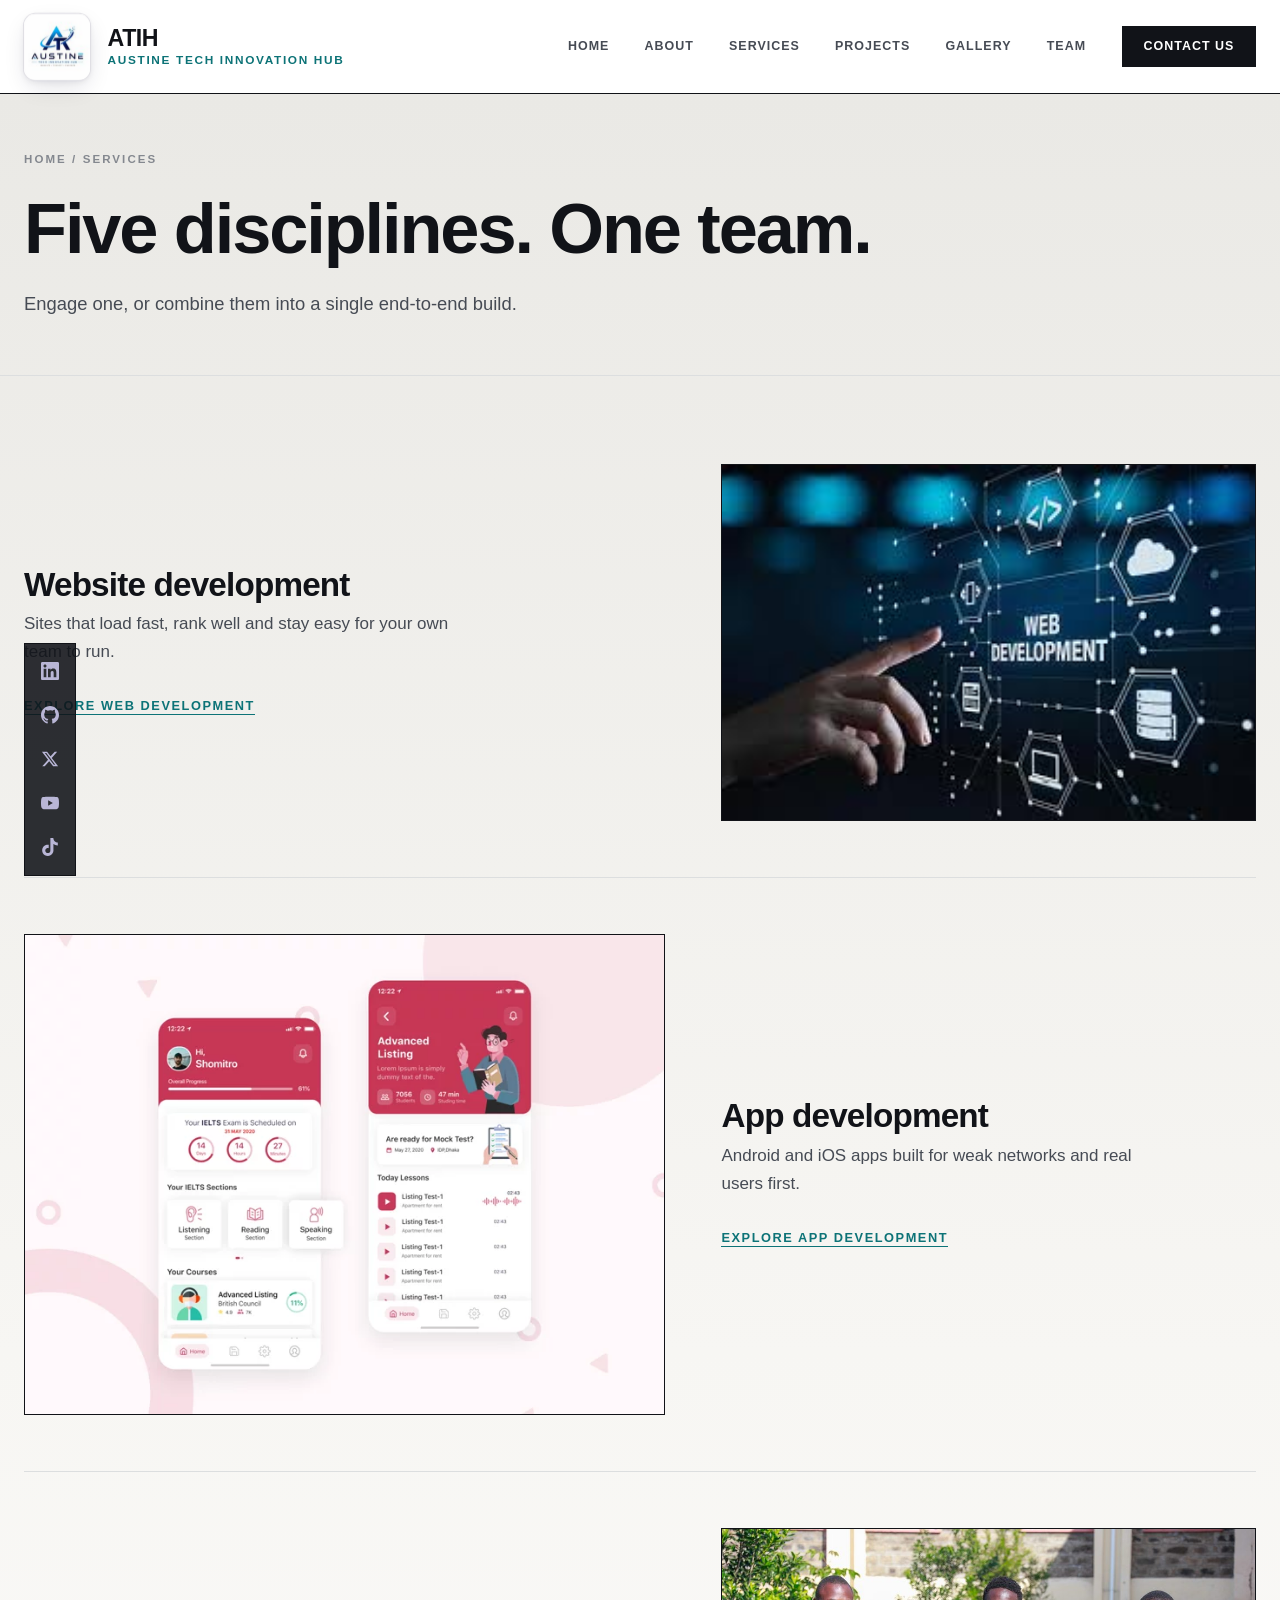
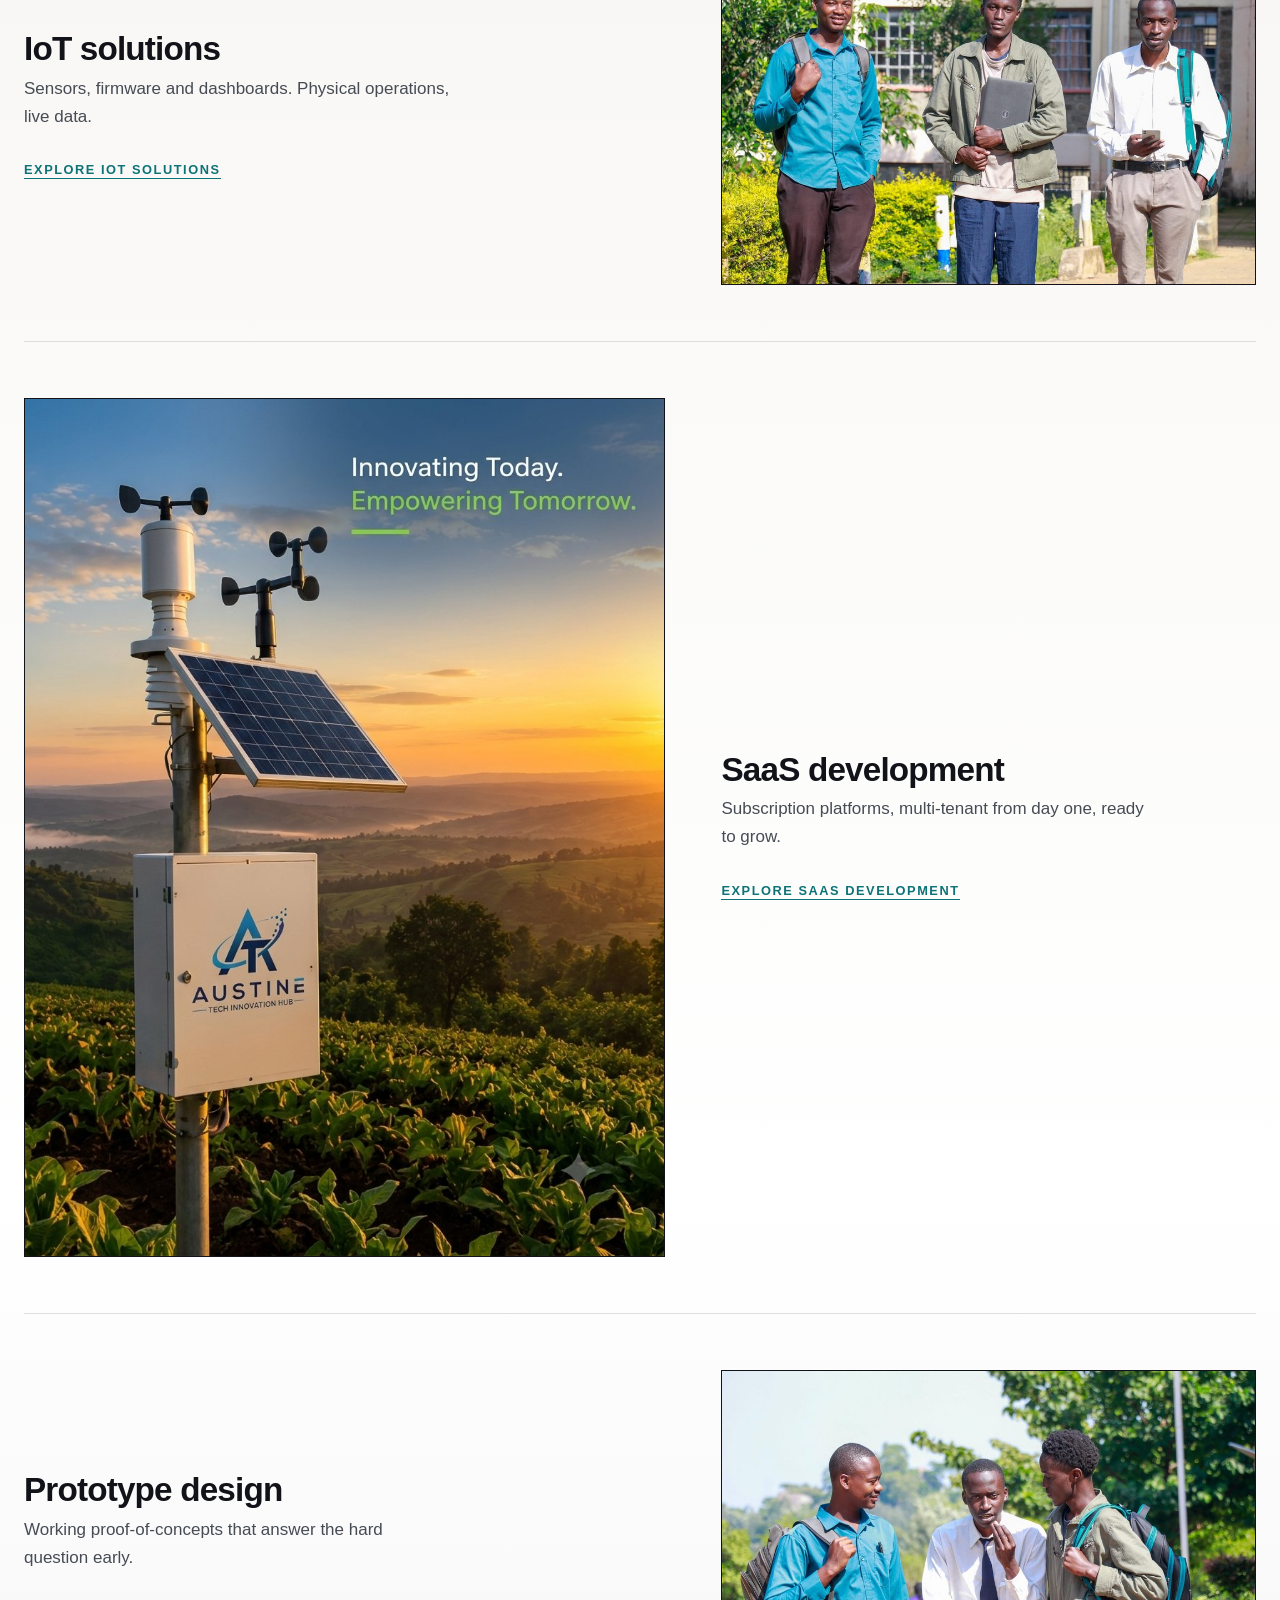
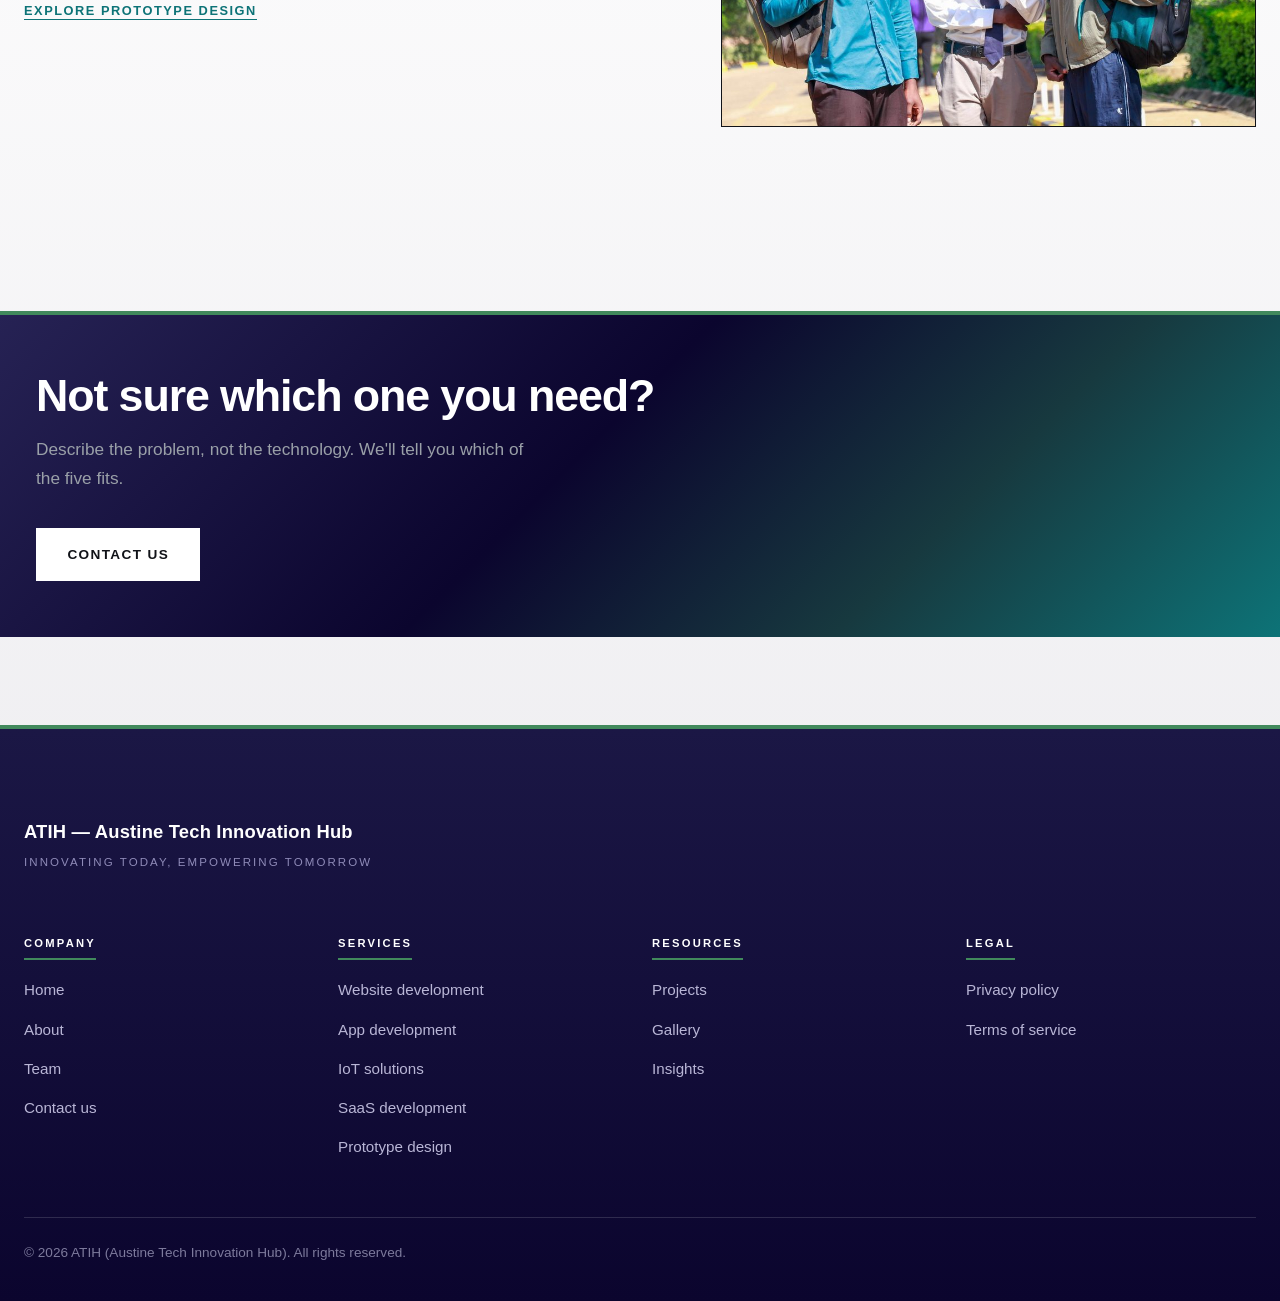
==== commit 0db0e9b2: "Image optimization and content refinement" ====
--- a/services/index.html
+++ b/services/index.html
@@ -24,7 +24,7 @@
       <div class="brand-scene" aria-hidden="true">
         <div class="brand-card">
           <div class="brand-face brand-front">
-            <img class="brand-logo-img" src="../images/brand/logo.jpg" alt="ATIH Logo" width="66" height="66">
+            <img class="brand-logo-img" src="../images/brand/logo.jpg" srcset="../images/brand/logo-132.jpg 132w, ../images/brand/logo-264.jpg 264w, ../images/brand/logo.jpg 1254w" sizes="66px" alt="ATIH Logo" width="66" height="66">
           </div>
           <div class="brand-face brand-back">
             <span class="brand-slogan">
@@ -84,7 +84,7 @@
             <a class="service-row-more text-link" href="app-development.html">Explore app development</a>
           </div>
           <div class="service-row-media">
-            <img src="../images/services/app-ui.jpg" alt="A mobile application being tested on a smartphone" width="480" loading="lazy">
+            <img src="../images/services/app-ui.jpg" srcset="../images/services/app-ui-480.jpg 480w, ../images/services/app-ui.jpg 736w" sizes="(max-width: 820px) 100vw, 50vw" alt="A mobile application being tested on a smartphone" width="480" loading="lazy">
           </div>
         </div>
 
@@ -95,7 +95,7 @@
             <a class="service-row-more text-link" href="iot-solutions.html">Explore IoT solutions</a>
           </div>
           <div class="service-row-media">
-            <img src="../images/services/workspace-hardware.jpg" alt="A prototype IoT sensor device connected to a monitoring dashboard" width="480" loading="lazy">
+            <img src="../images/services/workspace-hardware.jpg" srcset="../images/services/workspace-hardware-480.jpg 480w, ../images/services/workspace-hardware-960.jpg 960w, ../images/services/workspace-hardware-1440.jpg 1440w, ../images/services/workspace-hardware.jpg 1920w" sizes="(max-width: 820px) 100vw, 50vw" alt="A prototype IoT sensor device connected to a monitoring dashboard" width="480" loading="lazy">
           </div>
         </div>
 
@@ -106,7 +106,7 @@
             <a class="service-row-more text-link" href="saas-development.html">Explore SaaS development</a>
           </div>
           <div class="service-row-media">
-            <img src="../images/brand/banner.png" alt="A software dashboard for a subscription platform" width="480" loading="lazy">
+            <img src="../images/brand/banner.jpg" srcset="../images/brand/banner-480.jpg 480w, ../images/brand/banner.jpg 896w" sizes="(max-width: 820px) 100vw, 50vw" alt="A software dashboard for a subscription platform" width="480" loading="lazy">
           </div>
         </div>
 
@@ -117,7 +117,7 @@
             <a class="service-row-more text-link" href="prototype-design.html">Explore prototype design</a>
           </div>
           <div class="service-row-media">
-            <img src="../images/services/prototype-circuit.jpg" alt="A hardware prototype on a workbench with circuit boards" width="480" loading="lazy">
+            <img src="../images/services/prototype-circuit.jpg" srcset="../images/services/prototype-circuit-480.jpg 480w, ../images/services/prototype-circuit-960.jpg 960w, ../images/services/prototype-circuit-1440.jpg 1440w, ../images/services/prototype-circuit.jpg 1920w" sizes="(max-width: 820px) 100vw, 50vw" alt="A hardware prototype on a workbench with circuit boards" width="480" loading="lazy">
           </div>
         </div>
 
--- a/css/styles.css
+++ b/css/styles.css
@@ -61,10 +61,9 @@
   color: var(--ink);
   background-color: var(--paper);
   /* full-page gradient: teal tint at top, white through the middle,
-     faint mint returning at the bottom. Fixed to the viewport so the
-     tint reads the same on a short page and an 8000px one. */
+     faint mint returning at the bottom. Scrolls with the page — a fixed
+     attachment repaints the whole viewport on every scroll frame. */
   background-image: var(--bone-grad);
-  background-attachment: fixed;
   -webkit-font-smoothing: antialiased;
 }
 
@@ -809,7 +808,17 @@
 .engagement-card-text { font-size: 0.98rem; color: var(--ink-soft); }
 
 .mission-grid { display: grid; grid-template-columns: 1fr 1fr; gap: var(--space-5); }
-.mission-card { border-top: 2px solid var(--ink); padding-top: var(--space-3); }
+.mission-card {
+  border: var(--rule-strong);
+  border-top: 3px solid var(--accent);
+  background: var(--paper);
+  padding: var(--space-3) var(--space-3) var(--space-4);
+  transition: border-top-color var(--dur-fast) ease, box-shadow var(--dur-fast) ease;
+}
+.mission-card:hover {
+  border-top-color: var(--ink);
+  box-shadow: 0 4px 18px rgba(13, 115, 119, 0.10);
+}
 .mission-card-title {
   font-size: 0.72rem;
   font-weight: 700;
@@ -818,7 +827,17 @@
   color: var(--accent);
   margin-bottom: var(--space-2);
 }
-.mission-card-text { font-size: 1.15rem; font-weight: 500; line-height: 1.5; max-width: 44ch; }
+.mission-card-text { font-size: 1.15rem; font-weight: 500; line-height: 1.5; }
+
+.mission-media { margin: 0 0 var(--space-3); }
+.mission-media img {
+  width: 100%;
+  aspect-ratio: 4 / 3;
+  object-fit: cover;
+  border: var(--rule-strong);
+  transition: border-color var(--dur) ease;
+}
+.mission-card:hover .mission-media img { border-color: var(--accent); }
 
 .values-list { display: grid; gap: var(--space-3); max-width: 780px; }
 
@@ -833,6 +852,23 @@
 
 .story-body { max-width: 68ch; display: grid; gap: var(--space-2); font-size: 1.05rem; color: var(--ink-soft); }
 .story-body p:first-child { color: var(--ink); font-size: 1.2rem; font-weight: 500; }
+
+/* About page story: text beside a field photo, mirroring the homepage intro */
+.section-story .story-grid {
+  display: grid;
+  grid-template-columns: 1fr 1fr;
+  gap: var(--space-5);
+  align-items: center;
+}
+.section-story .story-figure { margin: 0; }
+.section-story .story-figure img {
+  width: 100%;
+  aspect-ratio: 3 / 2;
+  object-fit: cover;
+  border: var(--rule-strong);
+  transition: border-color var(--dur) ease;
+}
+.section-story .story-figure:hover img { border-color: var(--accent); }
 
 .team-grid {
   display: grid;
@@ -964,34 +1000,8 @@
   overflow: hidden;
 }
 
-/* ==========================================================================
-   Matrix texture layer (adapted from Ijakaa Paul's MATRIX STORIES)
-   Glyph rain = JS canvas; scanlines + grid = pure CSS, always on.
-   Confined to the dark bands so the light pages stay serene.
-   ========================================================================== */
-.matrix-rain {
-  position: absolute;
-  inset: 0;
-  width: 100%;
-  height: 100%;
-  z-index: 0;
-  pointer-events: none;
-  opacity: 0.4;
-}
-
-.cta-band::after,
-.site-footer::after {
-  content: "";
-  position: absolute;
-  inset: 0;
-  z-index: 0;
-  pointer-events: none;
-  background-image:
-    repeating-linear-gradient(0deg, rgba(0, 0, 0, 0.22) 0px, rgba(0, 0, 0, 0.22) 1px, transparent 1px, transparent 3px),
-    linear-gradient(rgba(127, 199, 154, 0.05) 1px, transparent 1px),
-    linear-gradient(90deg, rgba(127, 199, 154, 0.05) 1px, transparent 1px);
-  background-size: auto, 44px 44px, 44px 44px;
-}
+/* Matrix texture layer (glyph rain + scanlines) removed: the dark bands now
+   carry their rotating gradient alone. */
 
 .cta-band > *,
 .site-footer > * { position: relative; z-index: 1; }
@@ -1052,10 +1062,6 @@
 
 .footer-legal { max-width: 1280px; margin: 0 auto; border-top: 1px solid rgba(255, 255, 255, 0.14); padding-top: var(--space-3); }
 .footer-copyright { font-size: 0.85rem; color: #7d7a9c; }
-
-/* testimonials */
-.section-testimonials { margin-top: var(--space-6); }
-.quote-carousel { border: var(--rule-strong); border-left: 4px solid var(--accent); }
 
 /* ==========================================================================
    Carousels: CSS scroll-snap + light JS. Native swipe on touch;
@@ -1140,26 +1146,6 @@
 }
 .carousel-btn[disabled]:hover { background: var(--paper); color: var(--ink); }
 
-/* testimonials variant */
-.quote-carousel .carousel-slide {
-  display: flex;
-  align-items: center;
-  padding: var(--space-4) var(--space-4);
-  aspect-ratio: auto;
-}
-.quote-carousel blockquote { margin: 0; max-width: 62ch; }
-.quote-carousel .quote-text { font-size: 1.25rem; font-weight: 500; line-height: 1.45; color: var(--ink); }
-.quote-carousel cite {
-  display: block;
-  margin-top: var(--space-2);
-  font-style: normal;
-  font-size: 0.75rem;
-  font-weight: 700;
-  letter-spacing: 0.16em;
-  text-transform: uppercase;
-  color: var(--accent);
-}
-
 @media (max-width: 820px) {
   .carousel-btn { display: none; }
 }
@@ -1172,7 +1158,6 @@
   transform: translateY(22px);
   transition: opacity var(--dur) var(--ease), transform var(--dur) var(--ease);
   transition-delay: var(--motion-delay, 0ms);
-  will-change: opacity, transform;
 }
 .js [data-animate].is-visible { opacity: 1; transform: none; }
 
@@ -1195,9 +1180,6 @@
 }
 
 @media (max-width: 820px) {
-  /* iOS Safari handles fixed backgrounds poorly - let it scroll there */
-  body { background-attachment: scroll; }
-
   /* prevent any element from blowing past the viewport */
   body, main { overflow-x: hidden; }
 
@@ -1236,6 +1218,7 @@
   .service-row:nth-child(even) .service-row-media { order: 0; }
 
   .mission-grid { grid-template-columns: 1fr; }
+  .section-story .story-grid { grid-template-columns: 1fr; gap: var(--space-4); }
 
   /* contact: collapse to 1 col on tablet */
   .contact-details-grid { grid-template-columns: 1fr; }
@@ -2072,4 +2055,91 @@
   }
 }
 
-
+/* ==========================================================================
+   Animated bands: the rotating gradient only runs while the band is on screen.
+   Off-screen it pauses, so the page stops repainting every frame for panels
+   nobody is looking at. JS toggles .in-view via IntersectionObserver; without
+   JS the gradient simply renders as a static panel.
+   ========================================================================== */
+.stats-band,
+.cta-band { animation-play-state: paused; }
+.stats-band.in-view,
+.cta-band.in-view { animation-play-state: running; }
+
+@media (prefers-reduced-motion: reduce) {
+  .stats-band,
+  .cta-band { animation: none; }
+}
+
+/* ==========================================================================
+   Closing band: a testimonials carousel on top, the CTA beneath it.
+   Reuses the shared .carousel component, restyled for the dark band.
+   ========================================================================== */
+.band-carousel {
+  border: 1px solid rgba(255, 255, 255, 0.2);
+  margin-bottom: var(--space-5);
+}
+
+.band-carousel .carousel-slide {
+  display: flex;
+  align-items: center;
+  /* horizontal padding keeps the 44px prev/next buttons from overhanging
+     the quote text */
+  padding: var(--space-5) var(--space-5);
+}
+
+.band-quote {
+  margin: 0;
+}
+
+.band-quote-text {
+  margin: 0;
+  font-style: italic;
+  font-size: 1.4rem;
+  line-height: 1.45;
+  color: rgba(255, 255, 255, 0.94);
+  text-wrap: pretty;
+}
+.band-quote-text::before { content: "\201C"; }
+.band-quote-text::after { content: "\201D"; }
+
+.band-quote-cite {
+  display: block;
+  margin-top: var(--space-2);
+  font-style: normal;
+  font-size: 0.72rem;
+  font-weight: 700;
+  letter-spacing: 0.16em;
+  text-transform: uppercase;
+  color: #7fc79a;
+}
+
+/* dark-band variants of the shared carousel chrome */
+.band-carousel .carousel-count {
+  background: rgba(255, 255, 255, 0.14);
+  color: #fff;
+}
+
+.band-carousel .carousel-btn {
+  background: rgba(17, 19, 24, 0.55);
+  color: #fff;
+  border-color: rgba(255, 255, 255, 0.35);
+}
+.band-carousel .carousel-btn:hover {
+  background: var(--accent);
+  color: #fff;
+  border-color: var(--accent);
+}
+.band-carousel .carousel-btn[disabled]:hover {
+  background: rgba(17, 19, 24, 0.55);
+  color: #fff;
+}
+.band-carousel .carousel-btn--prev { border-right-color: rgba(255, 255, 255, 0.35); }
+.band-carousel .carousel-btn--next { border-left-color: rgba(255, 255, 255, 0.35); }
+
+/* buttons are hidden below 820px, so the extra side padding isn't needed */
+@media (max-width: 820px) {
+  .band-carousel .carousel-slide { padding: var(--space-4); }
+}
+
+
